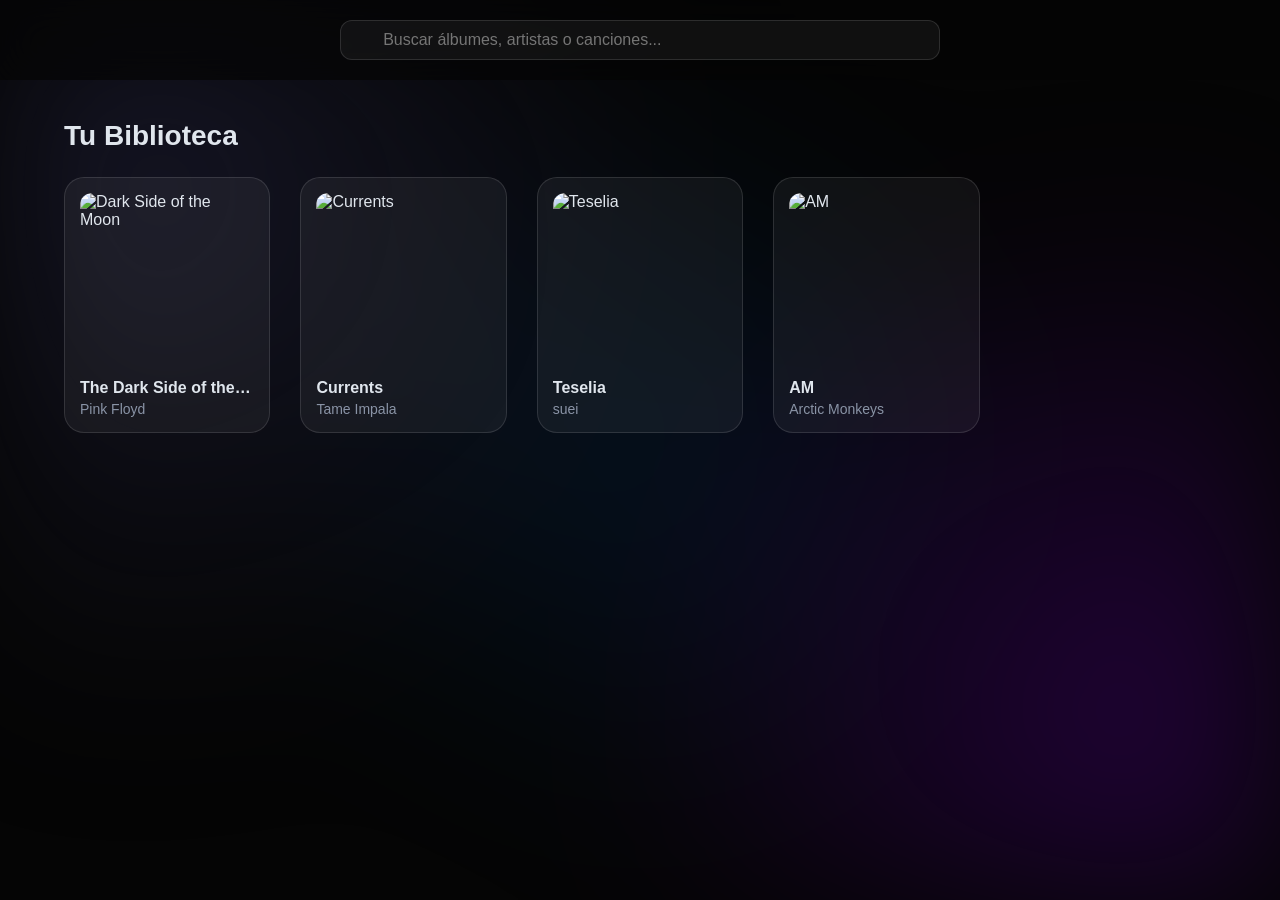
==== reproductor de musica/index.html @ b9630a44 "Add files via upload" ====
<!DOCTYPE html>
<html lang="es">
<head>
    <meta charset="UTF-8">
    <meta name="viewport" content="width=device-width, initial-scale=1.0">
    <title>Music Glass - Inmersive Player</title>
    <link rel="stylesheet" href="style.css">
    <script src="https://unpkg.com/lucide@latest"></script>
</head>
<body>

    <div class="mesh-background"></div>

    <header class="global-header" id="globalHeader">
        <div class="search-container">
            <i data-lucide="search" class="search-icon"></i>
            <input type="text" id="globalSearch" placeholder="Buscar álbumes, artistas o canciones..." autocomplete="off">
        </div>
    </header>

    <main class="content-wrapper" id="mainLibrary">
        <section class="section-container">
            <h2 class="section-title">Tu Biblioteca</h2>
            <div class="album-grid" id="albumGrid">
                
                <article class="album-card" onclick="openAlbumView(0)">
                    <div class="card-media">
                        <img src="https://upload.wikimedia.org/wikipedia/en/3/3b/Dark_Side_of_the_Moon.png" alt="Dark Side of the Moon">
                        <div class="play-hint"><i data-lucide="play"></i></div>
                    </div>
                    <div class="card-info">
                        <h3>The Dark Side of the Moon</h3>
                        <p>Pink Floyd</p>
                    </div>
                </article>

                <article class="album-card" onclick="openAlbumView(1)">
                    <div class="card-media">
                        <img src="https://upload.wikimedia.org/wikipedia/en/9/9b/Tame_Impala_-_Currents.png" alt="Currents">
                        <div class="play-hint"><i data-lucide="play"></i></div>
                    </div>
                    <div class="card-info">
                        <h3>Currents</h3>
                        <p>Tame Impala</p>
                    </div>
                </article>

                <article class="album-card" onclick="openAlbumView(2)">
                    <div class="card-media">
                        <img src="https://encrypted-tbn0.gstatic.com/images?q=tbn:ANd9GcSshQdcG--1OpDBbvgkGDbICgjP2pIeMGhQ7g&s" alt="Teselia">
                        <div class="play-hint"><i data-lucide="play"></i></div>
                    </div>
                    <div class="card-info">
                        <h3>Teselia</h3>
                        <p>suei</p>
                    </div>
                </article>

                <article class="album-card" onclick="openAlbumView(3)">
                    <div class="card-media">
                        <img src="https://upload.wikimedia.org/wikipedia/en/0/04/Arctic_Monkeys_-_AM.png" alt="AM">
                        <div class="play-hint"><i data-lucide="play"></i></div>
                    </div>
                    <div class="card-info">
                        <h3>AM</h3>
                        <p>Arctic Monkeys</p>
                    </div>
                </article>

            </div>
        </section>
    </main>

    <main class="content-wrapper hidden" id="albumDetailView">
        <button class="back-btn" onclick="closeAlbumView()">
            <i data-lucide="arrow-left"></i> Volver a Biblioteca
        </button>
        
        <section class="album-header-detail">
            <img id="detailAlbumCover" src="" alt="Album Cover">
            <div class="album-header-text">
                <h1 id="detailAlbumTitle">Título del Álbum</h1>
                <p id="detailAlbumArtist">Artista</p>
            </div>
        </section>

        <section class="tracklist-container">
            <div class="tracklist-header">
                <span>#</span>
                <span>Título</span>
                <span><i data-lucide="clock"></i></span>
            </div>
            <div id="tracksDynamicList"></div>
        </section>
    </main>

    <div id="miniPlayer" class="mini-player hidden" onclick="expandFullPlayer()">
        <div class="mini-player-content">
            <img id="miniCover" src="" alt="Cover Mini">
            <div class="mini-metadata">
                <h4 id="miniTitle">Canción</h4>
                <p id="miniArtist">Artista</p>
            </div>
            <div class="mini-controls" onclick="event.stopPropagation()">
                <button class="btn-mini-play"><i data-lucide="play"></i></button>
            </div>
        </div>
        <div class="mini-progress-bar">
            <div id="miniProgressFill" class="mini-progress-fill"></div>
        </div>
    </div>

    <section id="playerOverlay" class="player-overlay hidden">
        <button class="minimize-btn" onclick="minimizeFullPlayer()">
            <i data-lucide="chevron-down"></i>
        </button>

        <div class="player-layout split-layout">
            
            <div class="player-visual">
                <div class="main-cover-wrapper">
                    <img id="currentCover" src="" alt="Album Art">
                </div>
            </div>

            <div class="player-controls-container">
                <div class="track-metadata">
                    <h1 id="currentTitle">Título de la canción</h1>
                    <p id="currentArtist">Nombre del Artista</p>
                </div>

                <div class="scrubber-container">
                    <input type="range" id="timelineScrubber" class="timeline-scrubber" min="0" max="100" value="0">
                    <div class="wave-progress-bar" id="waveContainer"></div>
                </div>

                <div class="time-stamps">
                    <span id="timeCurrent">0:00</span>
                    <span id="timeTotal">0:00</span>
                </div>

                <div class="main-controls">
                    <button id="btnShuffle" class="btn-icon"><i data-lucide="shuffle"></i></button>
                    <button id="btnPrev" class="btn-icon"><i data-lucide="skip-back"></i></button>
                    <button id="btnMainPlay" class="btn-play-large"><i data-lucide="play"></i></button>
                    <button id="btnNext" class="btn-icon"><i data-lucide="skip-forward"></i></button>
                    <button id="btnRepeat" class="btn-icon"><i data-lucide="repeat"></i></button>
                </div>

                <div class="volume-group">
                    <i data-lucide="volume-2" class="vol-icon"></i>
                    <div class="vol-slider-wrapper">
                        <input type="range" class="vol-slider" min="0" max="100" value="80">
                    </div>
                </div>
            </div>

            <div class="queue-sidebar">
                <div class="queue-panel">
                    <h3>A continuación</h3>
                    <div id="queueDynamicList" class="queue-list">
                        </div>
                </div>
            </div>

        </div>
    </section>

    <script>
        lucide.createIcons();
    </script>
    <script type="module" src="js/app.js"></script>
</body>
</html>
---- reproductor de musica/style.css ----
/* --- VARIABLES Y RESET --- */
:root {
    --bg-dark: #050505;
    --indigo-deep: #1a1a2e;
    --purple-soft: #4b0082;
    --blue-accent: #007aff;
    --glass-bg: rgba(255, 255, 255, 0.05);
    --glass-border: rgba(255, 255, 255, 0.12);
    --text-primary: #e0e6ed;
    --text-secondary: #8a94a6;
    --transition-smooth: all 0.4s cubic-bezier(0.25, 0.8, 0.25, 1);
}

* {
    margin: 0;
    padding: 0;
    box-sizing: border-box;
}

body {
    background-color: var(--bg-dark);
    font-family: -apple-system, BlinkMacSystemFont, "Segoe UI", Roboto, Helvetica, Arial, sans-serif;
    color: var(--text-primary);
    overflow-x: hidden;
    min-height: 100vh;
}

/* Clases utilitarias globales */
.hidden {
    display: none !important;
}

/* --- FONDO ANIMADO (Mesh Gradient) --- */
.mesh-background {
    position: fixed;
    top: 0;
    left: 0;
    width: 100vw;
    height: 100vh;
    z-index: -1;
    background: 
        radial-gradient(circle at 10% 20%, rgba(26, 26, 46, 0.8) 0%, transparent 40%),
        radial-gradient(circle at 90% 80%, rgba(75, 0, 130, 0.4) 0%, transparent 40%),
        radial-gradient(circle at 50% 50%, rgba(0, 122, 255, 0.1) 0%, transparent 50%);
    filter: blur(80px);
    animation: backgroundPulse 15s ease-in-out infinite alternate;
}

@keyframes backgroundPulse {
    0% { transform: scale(1); }
    100% { transform: scale(1.1); }
}

/* --- CABECERA Y BUSCADOR --- */
.global-header {
    position: sticky;
    top: 0;
    padding: 20px 5%;
    background: rgba(5, 5, 5, 0.7);
    backdrop-filter: blur(20px);
    z-index: 10;
}

.search-container {
    background: var(--glass-bg);
    border: 1px solid var(--glass-border);
    border-radius: 12px;
    display: flex;
    align-items: center;
    padding: 10px 15px;
    max-width: 600px;
    margin: 0 auto;
    transition: var(--transition-smooth);
}

.search-container:focus-within {
    border-color: var(--blue-accent);
    background: rgba(255, 255, 255, 0.08);
}

.search-icon {
    color: var(--text-secondary);
    margin-right: 10px;
    width: 18px;
}

#globalSearch {
    background: none;
    border: none;
    color: white;
    font-size: 16px;
    width: 100%;
    outline: none;
}

/* --- GRID DE ÁLBUMES (PANTALLA 1) --- */
.content-wrapper {
    padding: 40px 5%;
    max-width: 1300px;
    margin: 0 auto;
}

.section-title {
    font-size: 28px;
    margin-bottom: 25px;
    font-weight: 700;
}

.album-grid {
    display: grid;
    grid-template-columns: repeat(auto-fill, minmax(200px, 1fr));
    gap: 30px;
}

.album-card {
    background: var(--glass-bg);
    border: 1px solid var(--glass-border);
    border-radius: 20px;
    padding: 15px;
    cursor: pointer;
    transition: var(--transition-smooth);
}

.album-card:hover {
    transform: translateY(-8px);
    background: rgba(255, 255, 255, 0.1);
    border-color: rgba(255, 255, 255, 0.3);
}

.card-media {
    position: relative;
    border-radius: 12px;
    overflow: hidden;
    aspect-ratio: 1;
}

.card-media img {
    width: 100%;
    height: 100%;
    object-fit: cover;
}

.play-hint {
    position: absolute;
    bottom: 10px;
    right: 10px;
    background: var(--blue-accent);
    width: 40px;
    height: 40px;
    border-radius: 50%;
    display: flex;
    align-items: center;
    justify-content: center;
    opacity: 0;
    transform: scale(0.8);
    transition: var(--transition-smooth);
}

.album-card:hover .play-hint {
    opacity: 1;
    transform: scale(1);
}

.card-info h3 {
    font-size: 16px;
    margin: 12px 0 4px;
    white-space: nowrap;
    overflow: hidden;
    text-overflow: ellipsis;
}

.card-info p {
    color: var(--text-secondary);
    font-size: 14px;
}

/* --- VISTA DETALLE DEL ÁLBUM (PANTALLA 2 - TRACKLIST) --- */
.back-btn {
    background: var(--glass-bg);
    border: 1px solid var(--glass-border);
    color: var(--text-primary);
    padding: 10px 20px;
    border-radius: 20px;
    cursor: pointer;
    display: flex;
    align-items: center;
    gap: 8px;
    font-size: 14px;
    margin-bottom: 30px;
    transition: var(--transition-smooth);
}

.back-btn:hover {
    background: rgba(255, 255, 255, 0.15);
    border-color: rgba(255, 255, 255, 0.3);
}

.album-header-detail {
    display: flex;
    align-items: flex-end;
    gap: 30px;
    margin-bottom: 40px;
}

.album-header-detail img {
    width: 180px;
    height: 180px;
    border-radius: 16px;
    box-shadow: 0 15px 30px rgba(0,0,0,0.4);
    object-fit: cover;
}

.album-header-text h1 {
    font-size: 36px;
    font-weight: 800;
    margin-bottom: 6px;
}

.album-header-text p {
    font-size: 18px;
    color: var(--blue-accent);
}

/* Estructura de Filas de Canciones */
.tracklist-container {
    background: rgba(255, 255, 255, 0.02);
    border-radius: 16px;
    border: 1px solid var(--glass-border);
    padding: 10px;
}

.tracklist-header, .track-row {
    display: grid;
    grid-template-columns: 50px 1fr 80px;
    align-items: center;
    padding: 12px 20px;
    border-radius: 10px;
}

.tracklist-header {
    color: var(--text-secondary);
    font-size: 13px;
    font-weight: 600;
    text-transform: uppercase;
    border-bottom: 1px solid var(--glass-border);
    margin-bottom: 5px;
}

.track-row {
    cursor: pointer;
    transition: var(--transition-smooth);
}

.track-row:hover {
    background: rgba(255, 255, 255, 0.08);
}

.track-row.active-track {
    background: rgba(0, 122, 255, 0.15);
    color: var(--blue-accent);
}

.track-number {
    font-weight: 500;
    color: var(--text-secondary);
}

.track-row.active-track .track-number {
    color: var(--blue-accent);
}

.track-title {
    font-size: 16px;
    font-weight: 500;
}

.track-duration {
    color: var(--text-secondary);
    font-size: 14px;
    text-align: right;
}

/* --- COMPONENTE 3: MINI REPRODUCTOR FLOTANTE INFERIOR --- */
.mini-player {
    position: fixed;
    bottom: 25px;
    left: 50%;
    transform: translateX(-50%);
    width: 90%;
    max-width: 700px;
    background: rgba(20, 20, 25, 0.75);
    backdrop-filter: blur(30px);
    border: 1px solid var(--glass-border);
    border-radius: 16px;
    box-shadow: 0 10px 40px rgba(0,0,0,0.6);
    cursor: pointer;
    z-index: 90;
    overflow: hidden;
    transition: var(--transition-smooth);
}

.mini-player:hover {
    background: rgba(30, 30, 35, 0.85);
    border-color: rgba(255,255,255,0.25);
    bottom: 28px;
}

.mini-player-content {
    display: flex;
    align-items: center;
    padding: 12px 20px;
    gap: 15px;
}

#miniCover {
    width: 45px;
    height: 45px;
    border-radius: 8px;
    object-fit: cover;
}

.mini-metadata {
    flex: 1;
    overflow: hidden;
}

#miniTitle {
    font-size: 15px;
    font-weight: 600;
    white-space: nowrap;
    overflow: hidden;
    text-overflow: ellipsis;
}

#miniArtist {
    font-size: 13px;
    color: var(--text-secondary);
    white-space: nowrap;
    overflow: hidden;
    text-overflow: ellipsis;
}

.mini-controls button {
    background: white;
    color: black;
    border: none;
    width: 36px;
    height: 36px;
    border-radius: 50%;
    display: flex;
    align-items: center;
    justify-content: center;
    cursor: pointer;
    transition: transform 0.2s ease;
}

.mini-controls button:hover {
    transform: scale(1.08);
}

/* Micro barra inferior del Mini Player */
.mini-progress-bar {
    width: 100%;
    height: 3px;
    background: rgba(255, 255, 255, 0.1);
}

.mini-progress-fill {
    height: 100%;
    width: 0%;
    background: var(--blue-accent);
    transition: width 0.1s linear;
}

/* --- COMPONENTE 4: REPRODUCTOR INMERSIVO (OVERLAY) --- */
.player-overlay {
    position: fixed;
    top: 0;
    left: 0;
    width: 100%;
    height: 100%;
    background: rgba(0, 0, 0, 0.6);
    backdrop-filter: blur(45px);
    z-index: 100;
    display: flex;
    flex-direction: column;
    align-items: center;
    justify-content: center;
    transition: transform 0.6s cubic-bezier(0.16, 1, 0.3, 1);
}

.player-overlay.hidden {
    transform: translateY(100%);
}

.minimize-btn {
    position: absolute;
    top: 30px;
    background: var(--glass-bg);
    border: none;
    color: white;
    padding: 10px;
    border-radius: 50%;
    cursor: pointer;
    transition: var(--transition-smooth);
}

.minimize-btn:hover {
    background: rgba(255, 255, 255, 0.15);
}

.player-layout {
    display: flex;
    align-items: center;
    gap: 60px;
    max-width: 1000px;
    width: 90%;
}

.main-cover-wrapper {
    width: 400px;
    height: 400px;
    border-radius: 25px;
    overflow: hidden;
    box-shadow: 0 25px 50px rgba(0,0,0,0.5);
}

.main-cover-wrapper img {
    width: 100%;
    height: 100%;
    object-fit: cover;
}

.player-controls-container {
    flex: 1;
}

/* --- CONTROL DE PROGRESO CON SCRUBBING E INTERACTIVIDAD --- */
.scrubber-container {
    position: relative;
    width: 100%;
    height: 60px;
    margin: 25px 0 10px;
    display: flex;
    align-items: center;
}

/* Contenedor de ondas de fondo */
.wave-progress-bar {
    position: absolute;
    width: 100%;
    height: 100%;
    display: flex;
    align-items: center;
    justify-content: center;
    background: rgba(255, 255, 255, 0.03);
    border-radius: 12px;
    padding: 0 15px;
    z-index: 1;
    pointer-events: none; /* No interrumpe los clics en el range input */
}

/* Las barras inyectadas por JS */
.wave-bar {
    transition: background-color 0.2s ease;
}

/* Slider transparente superpuesto para capturar el arrastre nativo */
.timeline-scrubber {
    position: absolute;
    width: 100%;
    height: 100%;
    -webkit-appearance: none;
    appearance: none;
    background: transparent;
    cursor: pointer;
    z-index: 2;
    margin: 0;
}

/* Ajustes premium de la barra deslizable */
.timeline-scrubber::-webkit-slider-runnable-track {
    width: 100%;
    height: 100%;
    background: transparent;
}

.timeline-scrubber::-webkit-slider-thumb {
    -webkit-appearance: none;
    appearance: none;
    height: 100%;
    width: 4px;
    background: var(--blue-accent);
    border-radius: 2px;
    box-shadow: 0 0 10px var(--blue-accent);
    transition: transform 0.2s;
}

.timeline-scrubber:active::-webkit-slider-thumb {
    transform: scaleX(2.5); /* Se vuelve más visible al arrastrar */
}

.time-stamps {
    display: flex;
    justify-content: space-between;
    color: var(--text-secondary);
    font-size: 13px;
    font-weight: 500;
}

/* --- CONTROLES DE REPRODUCCIÓN --- */
.track-metadata h1 {
    font-size: 32px;
    margin-bottom: 8px;
    font-weight: 700;
}

.track-metadata p {
    font-size: 20px;
    color: var(--blue-accent);
    margin-bottom: 20px;
    font-weight: 500;
}

.main-controls {
    display: flex;
    align-items: center;
    justify-content: space-between;
    max-width: 350px;
    margin-top: 30px;
}

.btn-icon.active-control {
    color: var(--blue-accent) !important;
    filter: drop-shadow(0 0 8px var(--blue-accent));
}

.btn-play-large {
    background: white;
    color: black;
    border: none;
    width: 65px;
    height: 65px;
    border-radius: 50%;
    display: flex;
    align-items: center;
    justify-content: center;
    cursor: pointer;
    transition: var(--transition-smooth);
}

.btn-play-large:hover {
    transform: scale(1.1);
}

/* --- CONTROL DE VOLUMEN HOVER --- */
.volume-group {
    margin-top: 40px;
    display: flex;
    align-items: center;
    gap: 15px;
    width: fit-content;
}

.vol-slider-wrapper {
    width: 0;
    overflow: hidden;
    transition: var(--transition-smooth);
    opacity: 0;
}

.volume-group:hover .vol-slider-wrapper {
    width: 120px;
    opacity: 1;
}

.vol-slider {
    accent-color: var(--blue-accent);
    width: 100%;
    cursor: pointer;
}

/* --- RESPONSIVIDAD BÁSICA PREMIUM --- */
@media (max-width: 850px) {
    .player-layout {
        flex-direction: column;
        gap: 30px;
        text-align: center;
    }
    .main-cover-wrapper {
        width: 280px;
        height: 280px;
    }
    .main-controls {
        margin: 30px auto 0;
    }
    .volume-group {
        margin: 30px auto 0;
    }
    .album-header-detail {
        flex-direction: column;
        align-items: center;
        text-align: center;
    }
}
/* Botón Agregar a la Cola en el Tracklist */
.track-row {
    grid-template-columns: 40px 1fr 50px 40px !important; /* Ajustamos columnas para el nuevo botón */
}

.btn-add-queue {
    background: none;
    border: none;
    color: var(--text-secondary);
    cursor: pointer;
    display: flex;
    align-items: center;
    justify-content: center;
    transition: var(--transition-smooth);
}

.btn-add-queue:hover {
    color: var(--blue-accent);
    transform: scale(1.2);
}

/* Panel de Cola de Reproducción en el Player Grande */
/* --- NUEVA BARRA LATERAL DERECHA (SIDEBAR DE COLA) --- */
.queue-sidebar {
    height: 450px; /* Se adapta a la altura de la carátula */
    display: flex;
    flex-direction: column;
}

.queue-panel {
    background: rgba(255, 255, 255, 0.03);
    border: 1px solid var(--glass-border);
    border-radius: 16px;
    padding: 20px;
    height: 100%; /* Ocupa todo el alto disponible del sidebar */
    display: flex;
    flex-direction: column;
    gap: 15px;
}

.queue-panel h3 {
    font-size: 13px;
    text-transform: uppercase;
    color: var(--text-secondary);
    letter-spacing: 1.5px;
    border-bottom: 1px solid var(--glass-border);
    padding-bottom: 10px;
}

.queue-list {
    overflow-y: auto;
    display: flex;
    flex-direction: column;
    gap: 10px;
    flex: 1; /* Esto obliga a la lista a estirarse y activar el scroll cuando se llene */
    padding-right: 5px;
}

/* Scrollbar premium ultra fino estilo Apple */
.queue-list::-webkit-scrollbar {
    width: 4px;
}
.queue-list::-webkit-scrollbar-thumb {
    background: var(--glass-border);
    border-radius: 4px;
}

/* Tarjetas individuales dentro de la cola lateral */
.queue-item {
    display: flex;
    flex-direction: column; /* Apila el título arriba y el artista abajo */
    align-items: flex-start; /* Alinea los textos a la izquierda */
    gap: 4px;
    padding: 12px 14px;
    background: rgba(255, 255, 255, 0.02);
    border: 1px solid transparent;
    border-radius: 10px;
    font-size: 14px;
    cursor: pointer;
    transition: var(--transition-smooth);
}

.queue-item:hover {
    background: rgba(255, 255, 255, 0.08);
    border-color: rgba(255, 255, 255, 0.1);
}

/* Estado activo cuando la canción de la cola está sonando */
.queue-item.queue-active {
    background: rgba(0, 122, 255, 0.12);
    border-color: var(--blue-accent);
}

.queue-item .queue-title {
    font-weight: 600;
    color: white;
    white-space: nowrap;
    overflow: hidden;
    text-overflow: ellipsis;
    width: 100%;
}

.queue-item .queue-artist {
    font-size: 12px;
    color: var(--text-secondary);
    white-space: nowrap;
    overflow: hidden;
    text-overflow: ellipsis;
    width: 100%;
}
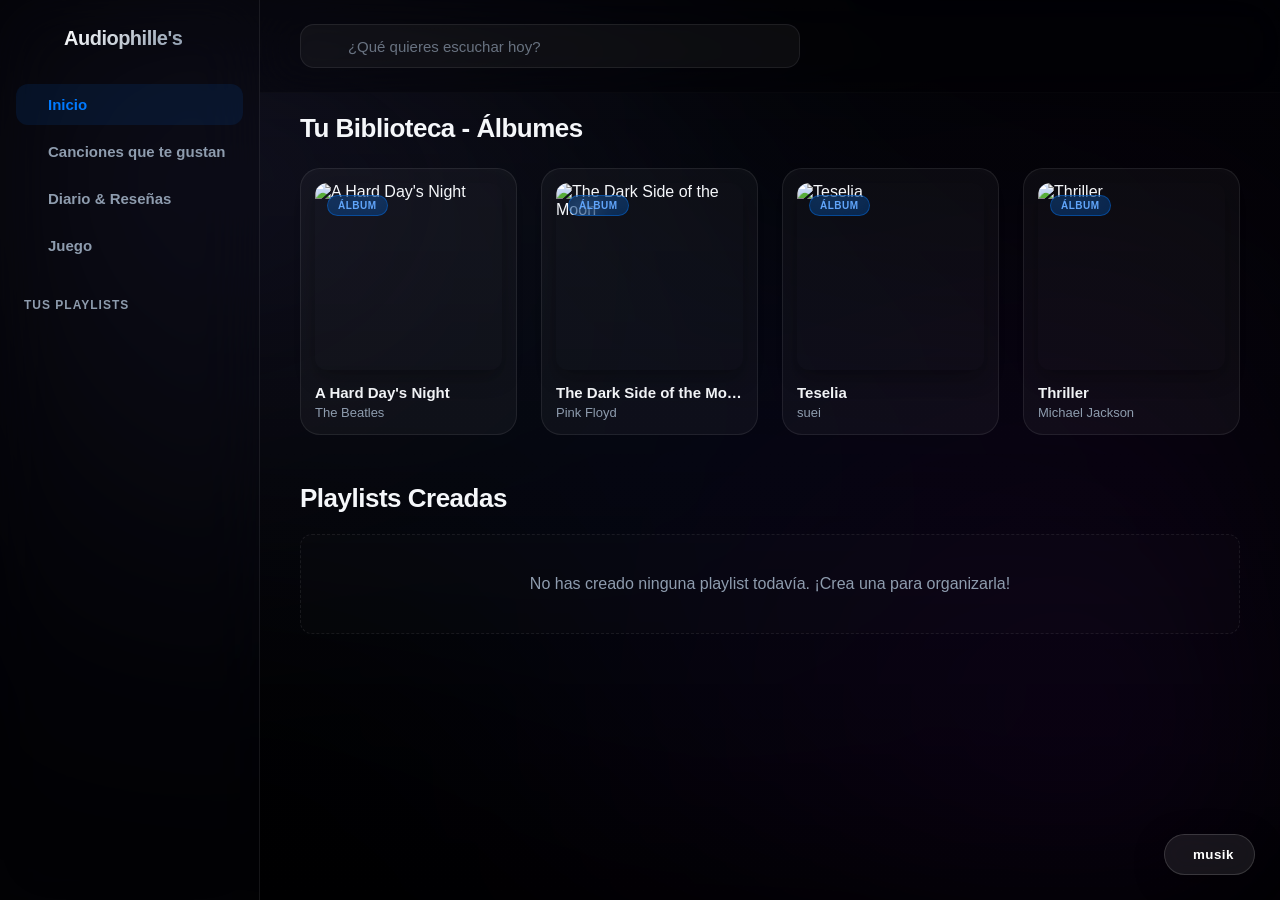
==== commit 7b20a23d: "Add files via upload" ====
--- a/reproductor de musica/index.html
+++ b/reproductor de musica/index.html
@@ -2,8 +2,16 @@
 <html lang="es">
 <head>
     <meta charset="UTF-8">
-    <meta name="viewport" content="width=device-width, initial-scale=1.0">
-    <title>Music Glass - Inmersive Player</title>
+    <meta name="viewport" content="width=device-width, initial-scale=1.0, user-scalable=yes">
+    <title>Audiophille's Player</title>
+    
+    <!-- Favicon principal y compatibilidad multi-formato -->
+    <link rel="icon" href="img/icon.jpeg" type="image/jpeg">
+    <link rel="icon" type="image/png" sizes="32x32" href="img/icon.jpeg">
+    <link rel="icon" type="image/png" sizes="16x16" href="img/icon.jpeg">
+    <link rel="apple-touch-icon" href="img/icon.jpeg">
+    
+    <!-- Estilos y librería de iconos -->
     <link rel="stylesheet" href="style.css">
     <script src="https://unpkg.com/lucide@latest"></script>
 </head>
@@ -11,89 +19,240 @@
 
     <div class="mesh-background"></div>
 
-    <header class="global-header" id="globalHeader">
-        <div class="search-container">
-            <i data-lucide="search" class="search-icon"></i>
-            <input type="text" id="globalSearch" placeholder="Buscar álbumes, artistas o canciones..." autocomplete="off">
-        </div>
-    </header>
-
-    <main class="content-wrapper" id="mainLibrary">
-        <section class="section-container">
-            <h2 class="section-title">Tu Biblioteca</h2>
-            <div class="album-grid" id="albumGrid">
+    <div class="app-container">
+        
+        <!-- SIDEBAR IZQUIERDA (Navegación y playlists) -->
+        <aside class="sidebar-left" id="sidebarLeft">
+            <div class="sidebar-brand">
+                <i data-lucide="disc" class="brand-logo"></i>
+                <span class="brand-name">Audiophille's</span>
+            </div>
+
+            <nav class="sidebar-menu">
+                <button class="menu-item active" id="navHome">
+                    <i data-lucide="home"></i> <span>Inicio</span>
+                </button>
+                <button class="menu-item" id="navFavorites">
+                    <i data-lucide="heart" class="heart-icon-fixed"></i> <span>Canciones que te gustan</span>
+                </button>
+                <button class="menu-item" id="navDiary">
+                    <i data-lucide="book-open" class="diary-icon-fixed"></i> <span>Diario & Reseñas</span>
+                </button>
+                <button class="menu-item" id="navGame">
+                    <i data-lucide="gamepad-2"></i> <span>Juego</span>
+                </button>
+            </nav>
+
+            <div class="sidebar-playlists">
+                <div class="playlists-header">
+                    <span>Tus Playlists</span>
+                    <button id="btnCreatePlaylist" title="Crear nueva playlist">
+                        <i data-lucide="plus"></i>
+                    </button>
+                </div>
+                <div class="playlists-scroll" id="playlistsDynamicContainer"></div>
+            </div>
+        </aside>
+
+        <!-- CONTENIDO PRINCIPAL (Vistas dinámicas) -->
+        <div class="main-content">
+            
+            <header class="global-header" id="globalHeader">
+                <div class="search-container">
+                    <i data-lucide="search" class="search-icon"></i>
+                    <input type="text" id="globalSearch" placeholder="¿Qué quieres escuchar hoy?" autocomplete="off">
+                </div>
+            </header>
+
+            <!-- Biblioteca (Inicio) -->
+            <main class="content-wrapper" id="mainLibrary">
+                <section class="section-container">
+                    <h2 class="section-title">Tu Biblioteca - Álbumes</h2>
+                    <div class="album-grid" id="albumGrid"></div>
+                </section>
+
+                <section class="section-container mt-48" id="playlistHomeSection">
+                    <div class="playlist-header-row">
+                        <h2 class="section-title no-margin">Playlists Creadas</h2>
+                    </div>
+                    <div class="album-grid" id="playlistsGrid"></div>
+                </section>
+            </main>
+
+            <!-- Vista detalle de álbum / playlist -->
+            <main class="content-wrapper hidden" id="albumDetailView">
+                <button class="back-btn" onclick="closeAlbumView()">
+                    <i data-lucide="arrow-left"></i> Volver
+                </button>
                 
-                <article class="album-card" onclick="openAlbumView(0)">
-                    <div class="card-media">
-                        <img src="https://upload.wikimedia.org/wikipedia/en/3/3b/Dark_Side_of_the_Moon.png" alt="Dark Side of the Moon">
-                        <div class="play-hint"><i data-lucide="play"></i></div>
-                    </div>
-                    <div class="card-info">
-                        <h3>The Dark Side of the Moon</h3>
-                        <p>Pink Floyd</p>
-                    </div>
-                </article>
-
-                <article class="album-card" onclick="openAlbumView(1)">
-                    <div class="card-media">
-                        <img src="https://upload.wikimedia.org/wikipedia/en/9/9b/Tame_Impala_-_Currents.png" alt="Currents">
-                        <div class="play-hint"><i data-lucide="play"></i></div>
-                    </div>
-                    <div class="card-info">
-                        <h3>Currents</h3>
-                        <p>Tame Impala</p>
-                    </div>
-                </article>
-
-                <article class="album-card" onclick="openAlbumView(2)">
-                    <div class="card-media">
-                        <img src="https://encrypted-tbn0.gstatic.com/images?q=tbn:ANd9GcSshQdcG--1OpDBbvgkGDbICgjP2pIeMGhQ7g&s" alt="Teselia">
-                        <div class="play-hint"><i data-lucide="play"></i></div>
-                    </div>
-                    <div class="card-info">
-                        <h3>Teselia</h3>
-                        <p>suei</p>
-                    </div>
-                </article>
-
-                <article class="album-card" onclick="openAlbumView(3)">
-                    <div class="card-media">
-                        <img src="https://upload.wikimedia.org/wikipedia/en/0/04/Arctic_Monkeys_-_AM.png" alt="AM">
-                        <div class="play-hint"><i data-lucide="play"></i></div>
-                    </div>
-                    <div class="card-info">
-                        <h3>AM</h3>
-                        <p>Arctic Monkeys</p>
-                    </div>
-                </article>
-
-            </div>
-        </section>
-    </main>
-
-    <main class="content-wrapper hidden" id="albumDetailView">
-        <button class="back-btn" onclick="closeAlbumView()">
-            <i data-lucide="arrow-left"></i> Volver a Biblioteca
+                <section class="album-header-detail">
+                    <div class="detail-cover-wrapper">
+                        <img id="detailAlbumCover" src="" alt="Album Cover">
+                    </div>
+                    <div class="album-header-text">
+                        <h1 id="detailAlbumTitle">Título del Contenedor</h1>
+                        <p id="detailAlbumArtist">Artista o Creador</p>
+                        <div class="album-actions-row" id="albumActionsDetailRow">
+                            <button id="btnEditAlbum" class="btn-action-edit">
+                                <i data-lucide="pencil"></i> Editar Álbum
+                            </button>
+                            <button id="btnDeleteAlbum" class="btn-action-delete">
+                                <i data-lucide="trash-2"></i> Eliminar Álbum
+                            </button>
+                        </div>
+                    </div>
+                </section>
+
+                <section class="tracklist-container">
+                    <div class="tracklist-header">
+                        <span>#</span>
+                        <span>Título</span>
+                        <span class="header-album-column">Álbum</span>
+                        <span><i data-lucide="clock"></i></span>
+                        <span></span>
+                    </div>
+                    <div id="tracksDynamicList"></div>
+                    <div id="playlistAddSongInlineContainer" class="hidden"></div>
+                </section>
+            </main>
+
+            <!-- Diario y reseñas -->
+            <main class="content-wrapper hidden" id="diaryView">
+                <section class="section-container">
+                    <div class="diary-header">
+                        <h2 class="section-title diary-no-margin">SongBox. Califica tus canciones</h2>
+                        <span class="diary-badge">
+                            <i data-lucide="star" class="diary-badge-star"></i> Reseñas & Diario Integrado
+                        </span>
+                    </div>
+                    
+                    <div class="diary-layout">
+                        <div class="diary-feed-section">
+                            <div class="diary-stats-card">
+                                <div class="diary-stat-item">
+                                    <div class="diary-stat-number blue-accent" id="statTotalReviews">0</div>
+                                    <div class="diary-stat-label">Reseñas totales</div>
+                                </div>
+                                <div class="diary-stat-divider"></div>
+                                <div class="diary-stat-item">
+                                    <div class="diary-stat-number gold-accent" id="statAvgRating">0.0 ★</div>
+                                    <div class="diary-stat-label">Calificación media</div>
+                                </div>
+                                <div class="diary-stat-divider"></div>
+                                <div class="diary-stat-item diary-stat-max-width">
+                                    <div class="diary-stat-number pink-accent" id="statFavArtist">-</div>
+                                    <div class="diary-stat-label">Artista Preferido</div>
+                                </div>
+                            </div>
+
+                            <div class="diary-list-header">
+                                <div class="diary-list-header-row">
+                                    <h3 class="diary-list-title">Tus Críticas & Historial</h3>
+                                    <div class="diary-sort-group">
+                                        <button id="btnDiarySortRecent" class="diary-sort-btn active">Recientes</button>
+                                        <button id="btnDiarySortRating" class="diary-sort-btn">Súper Valorados</button>
+                                    </div>
+                                </div>
+                                <div class="diary-filter-search-row">
+                                    <div class="diary-search-wrapper">
+                                        <i data-lucide="search" class="diary-search-icon"></i>
+                                        <input type="text" id="diarySearchFilter" placeholder="Buscar por canción o artista..." class="diary-search-input">
+                                    </div>
+                                    <button id="btnDiaryFilterRewatched" class="diary-filter-rewatched-btn">
+                                        <i data-lucide="repeat"></i> Solo Re-escuchadas
+                                    </button>
+                                </div>
+                            </div>
+
+                            <div id="integratedDiaryList" class="diary-items-container"></div>
+                        </div>
+
+                        <div class="diary-composer-section">
+                            <div class="diary-composer-box">
+                                <h3 class="diary-composer-title">
+                                    <i data-lucide="pencil"></i> Añadir al Diario
+                                </h3>
+                                
+                                <div class="diary-field-group">
+                                    <label class="diary-field-label">1. Selecciona una Canción</label>
+                                    <select id="diarySongSelector" class="diary-select-input"></select>
+                                    <button id="btnSetCurrentPlayingToComposer" class="diary-current-playing-btn">
+                                        <i data-lucide="play"></i> Pone la que está sonando ahora
+                                    </button>
+                                </div>
+
+                                <div class="diary-field-group">
+                                    <label class="diary-field-label">2. Calificación (Stars)</label>
+                                    <div class="diary-rating-box">
+                                        <div id="integratedRatingStars" class="diary-stars-input">
+                                            <i data-lucide="star" class="star-i" data-value="1"></i>
+                                            <i data-lucide="star" class="star-i" data-value="2"></i>
+                                            <i data-lucide="star" class="star-i" data-value="3"></i>
+                                            <i data-lucide="star" class="star-i" data-value="4"></i>
+                                            <i data-lucide="star" class="star-i" data-value="5"></i>
+                                        </div>
+                                        <button id="btnDiaryRewatchToggle" class="diary-rewatch-toggle-btn">
+                                            <i data-lucide="repeat-2"></i> Re-escuchada
+                                        </button>
+                                    </div>
+                                </div>
+
+                                <div class="diary-field-group">
+                                    <label class="diary-field-label">3. Tu Reseña / Comentario</label>
+                                    <textarea id="integratedReviewText" placeholder="Cuéntale al mundo por qué esta pieza musical es una obra de arte, o habla sobre su vibra..." class="diary-textarea-input"></textarea>
+                                </div>
+
+                                <button id="btnSaveIntegratedReview" class="btn-modal-primary diary-save-btn">
+                                    <i data-lucide="check"></i> Guardar Entrada de Diario
+                                </button>
+                            </div>
+                        </div>
+                    </div>
+                </section>
+            </main>
+
+            <!-- Juego "Adivina la Canción" (integrado) -->
+            <main class="content-wrapper hidden" id="gameView">
+                <div class="game-container">
+                    <div class="game-header">
+                        <h2>🎮 Adivina la Canción</h2>
+                        <div id="gameScore" class="game-score">Puntuación: 0</div>
+                    </div>
+                    <div class="game-content">
+                        <div class="game-cover-area">
+                            <img id="gameCover" class="game-cover-blur" src="" alt="Portada borrosa">
+                            <div id="gamePlayingIndicator" class="game-playing-indicator" style="display: none;">
+                                <i data-lucide="volume-2"></i>
+                                <span>Sonando...</span>
+                                <div class="wave-bar">
+                                    <div class="wave"></div><div class="wave"></div><div class="wave"></div><div class="wave"></div><div class="wave"></div>
+                                </div>
+                            </div>
+                        </div>
+                        <div class="game-options" id="gameOptions"></div>
+                        <div class="game-controls">
+                            <button id="gameNextBtn" class="game-next-btn">
+                                <i data-lucide="skip-forward"></i> Siguiente
+                            </button>
+                        </div>
+                        <div id="gameMessage" class="game-message"></div>
+                    </div>
+                </div>
+            </main>
+        </div>
+    </div>
+
+    <!-- Menú contextual (popup) -->
+    <div id="contextMenuContainer" class="context-menu hidden">
+        <button class="context-option" id="ctxAddToQueue">
+            <i data-lucide="list-music"></i> Agregar a la Cola
         </button>
-        
-        <section class="album-header-detail">
-            <img id="detailAlbumCover" src="" alt="Album Cover">
-            <div class="album-header-text">
-                <h1 id="detailAlbumTitle">Título del Álbum</h1>
-                <p id="detailAlbumArtist">Artista</p>
-            </div>
-        </section>
-
-        <section class="tracklist-container">
-            <div class="tracklist-header">
-                <span>#</span>
-                <span>Título</span>
-                <span><i data-lucide="clock"></i></span>
-            </div>
-            <div id="tracksDynamicList"></div>
-        </section>
-    </main>
-
+        <div class="context-divider"></div>
+        <div class="context-submenu-title">Añadir a Playlist:</div>
+        <div id="ctxPlaylistsList" class="context-playlists-list"></div>
+    </div>
+
+    <!-- Mini reproductor flotante -->
     <div id="miniPlayer" class="mini-player hidden" onclick="expandFullPlayer()">
         <div class="mini-player-content">
             <img id="miniCover" src="" alt="Cover Mini">
@@ -102,7 +261,7 @@
                 <p id="miniArtist">Artista</p>
             </div>
             <div class="mini-controls" onclick="event.stopPropagation()">
-                <button class="btn-mini-play"><i data-lucide="play"></i></button>
+                <button class="btn-mini-play" id="btnMiniPlay"><i data-lucide="play"></i></button>
             </div>
         </div>
         <div class="mini-progress-bar">
@@ -110,65 +269,245 @@
         </div>
     </div>
 
+    <!-- Reproductor a pantalla completa (overlay) -->
     <section id="playerOverlay" class="player-overlay hidden">
-        <button class="minimize-btn" onclick="minimizeFullPlayer()">
-            <i data-lucide="chevron-down"></i>
-        </button>
-
-        <div class="player-layout split-layout">
-            
+        <div class="player-top-bar">
+            <button class="minimize-btn" onclick="minimizeFullPlayer()" title="Minimizar">
+                <i data-lucide="chevron-down"></i>
+            </button>
+            <span class="player-view-indicator">Reproduciendo ahora</span>
+            <div class="player-top-tools">
+                <button class="toggle-queue-btn equalizer-btn" id="btnToggleEqualizer" title="Ecualizador">
+                    <i data-lucide="sliders"></i>
+                </button>
+                <button class="toggle-queue-btn" id="btnToggleQueueSidebar" title="Ver / Ocultar Cola">
+                    <i data-lucide="list-video"></i>
+                </button>
+            </div>
+        </div>
+
+        <div class="player-layout">
             <div class="player-visual">
                 <div class="main-cover-wrapper">
                     <img id="currentCover" src="" alt="Album Art">
                 </div>
             </div>
-
             <div class="player-controls-container">
                 <div class="track-metadata">
-                    <h1 id="currentTitle">Título de la canción</h1>
-                    <p id="currentArtist">Nombre del Artista</p>
-                </div>
-
-                <div class="scrubber-container">
-                    <input type="range" id="timelineScrubber" class="timeline-scrubber" min="0" max="100" value="0">
-                    <div class="wave-progress-bar" id="waveContainer"></div>
-                </div>
-
+                    <div class="metadata-text">
+                        <h1 id="currentTitle">Título de la canción</h1>
+                        <p id="currentArtist">Nombre del Artista</p>
+                    </div>
+                    <button class="btn-heart-favorite" id="btnMainFavorite" title="Me gusta">
+                        <i data-lucide="heart"></i>
+                    </button>
+                </div>
+                <div class="timeline-container-premium">
+                    <input type="range" id="timelineScrubber" class="timeline-scrubber-premium" min="0" max="100" value="0">
+                    <div class="progress-bar-rail">
+                        <div class="progress-bar-fill" id="premiumProgressFill"></div>
+                    </div>
+                </div>
                 <div class="time-stamps">
                     <span id="timeCurrent">0:00</span>
                     <span id="timeTotal">0:00</span>
                 </div>
-
                 <div class="main-controls">
-                    <button id="btnShuffle" class="btn-icon"><i data-lucide="shuffle"></i></button>
-                    <button id="btnPrev" class="btn-icon"><i data-lucide="skip-back"></i></button>
-                    <button id="btnMainPlay" class="btn-play-large"><i data-lucide="play"></i></button>
-                    <button id="btnNext" class="btn-icon"><i data-lucide="skip-forward"></i></button>
-                    <button id="btnRepeat" class="btn-icon"><i data-lucide="repeat"></i></button>
-                </div>
-
+                    <button id="btnShuffle" class="btn-icon" title="Aleatorio"><i data-lucide="shuffle"></i></button>
+                    <button id="btnPrev" class="btn-icon" title="Anterior"><i data-lucide="skip-back"></i></button>
+                    <button id="btnMainPlay" class="btn-play-large" title="Reproducir / Pausar"><i data-lucide="play"></i></button>
+                    <button id="btnNext" class="btn-icon" title="Siguiente"><i data-lucide="skip-forward"></i></button>
+                    <button id="btnRepeat" class="btn-icon" title="Repetir"><i data-lucide="repeat"></i></button>
+                </div>
                 <div class="volume-group">
                     <i data-lucide="volume-2" class="vol-icon"></i>
                     <div class="vol-slider-wrapper">
-                        <input type="range" class="vol-slider" min="0" max="100" value="80">
-                    </div>
-                </div>
-            </div>
-
-            <div class="queue-sidebar">
+                        <input type="range" id="volSlider" class="vol-slider" min="0" max="100" value="80">
+                    </div>
+                </div>
+            </div>
+
+            <aside class="queue-sidebar" id="queueSidebar">
                 <div class="queue-panel">
                     <h3>A continuación</h3>
-                    <div id="queueDynamicList" class="queue-list">
-                        </div>
-                </div>
-            </div>
-
+                    <div id="queueDynamicList" class="queue-list"></div>
+                </div>
+            </aside>
+
+            <aside class="queue-sidebar collapsed" id="equalizerSidebar">
+                <div class="queue-panel">
+                    <div class="eq-panel-meta">
+                        <h3 class="eq-title">Ecualizador Pro</h3>
+                        <button id="btnResetEqualizer" class="btn-eq-reset">Reset</button>
+                    </div>
+                    <div class="eq-sliders-container">
+                        <div class="eq-panel-row">
+                            <div class="eq-panel-label-group">
+                                <span class="eq-label-text"><i data-lucide="music"></i> Bajos</span>
+                                <span id="lblEqBass" class="eq-value-text">0 dB</span>
+                            </div>
+                            <input type="range" id="eqBass" class="eq-slider-input" min="-12" max="12" value="0" step="1">
+                        </div>
+                        <div class="eq-panel-row">
+                            <div class="eq-panel-label-group">
+                                <span class="eq-label-text"><i data-lucide="mic"></i> Voz / Cantante</span>
+                                <span id="lblEqVocals" class="eq-value-text">0 dB</span>
+                            </div>
+                            <input type="range" id="eqVocals" class="eq-slider-input" min="-12" max="12" value="0" step="1">
+                        </div>
+                        <div class="eq-panel-row">
+                            <div class="eq-panel-label-group">
+                                <span class="eq-label-text"><i data-lucide="guitar"></i> Instrumental</span>
+                                <span id="lblEqTreble" class="eq-value-text">0 dB</span>
+                            </div>
+                            <input type="range" id="eqTreble" class="eq-slider-input" min="-12" max="12" value="0" step="1">
+                        </div>
+                    </div>
+                </div>
+            </aside>
         </div>
     </section>
 
+    <!-- Modales de edición y creación -->
+    <div id="editAlbumModal" class="modal-overlay hidden">
+        <div class="modal-content modal-content-medium">
+            <div class="modal-header">
+                <h3 id="editModalHeaderTitle">Editar Álbum</h3>
+                <button id="btnEditAlbumClose" class="btn-close-modal"><i data-lucide="x"></i></button>
+            </div>
+            <div class="modal-body modal-body-scrollable">
+                <label for="editAlbumTitleInput" id="lblEditAlbumTitle">Título del Álbum</label>
+                <input type="text" id="editAlbumTitleInput" placeholder="Ej. Discovery..." class="modal-input modal-input-compact" maxlength="64" autocomplete="off">
+                <div id="editAlbumArtistGroup">
+                    <label for="editAlbumArtistInput">Artista</label>
+                    <input type="text" id="editAlbumArtistInput" placeholder="Ej. Daft Punk..." class="modal-input modal-input-compact" maxlength="64" autocomplete="off">
+                </div>
+                <label for="editAlbumCoverInput">URL de Portada / Imagen</label>
+                <div class="modal-input-row">
+                    <input type="text" id="editAlbumCoverInput" placeholder="https://images.unsplash.com/..." class="modal-input modal-input-row-flex" autocomplete="off">
+                    <input type="file" id="editAlbumCoverFileInput" accept="image/*" style="display: none;">
+                    <button id="btnEditUploadCover" class="btn-modal-secondary btn-modal-upload-cover">Subir Imagen</button>
+                </div>
+                <label class="modal-label-block">Canciones del Álbum</label>
+                <div id="editAlbumSongsContainer" class="songs-container-box"></div>
+                <div class="add-song-btn-container">
+                    <button id="btnEditAlbumAddSong" class="btn-modal-secondary btn-add-song-dashed">
+                        <i data-lucide="plus"></i> Añadir Pista (.mp3, .wav)
+                    </button>
+                    <input type="file" id="editAlbumAddSongFileInput" accept="audio/*" style="display: none;">
+                </div>
+            </div>
+            <div class="modal-footer modal-footer-divided">
+                <button id="btnEditAlbumCancel" class="btn-modal-secondary">Cancelar</button>
+                <button id="btnEditAlbumConfirm" class="btn-modal-primary">Guardar Cambios</button>
+            </div>
+        </div>
+    </div>
+
+    <div id="playlistModal" class="modal-overlay hidden">
+        <div class="modal-content">
+            <div class="modal-header">
+                <h3>Crear Nueva Playlist</h3>
+                <button id="btnModalClose" class="btn-close-modal"><i data-lucide="x"></i></button>
+            </div>
+            <div class="modal-body">
+                <label for="modalPlaylistName">Nombre de la playlist</label>
+                <input type="text" id="modalPlaylistName" placeholder="Ej. Rock para entrenar..." maxlength="32" autocomplete="off">
+                <label for="imagenPlaylistInput" class="modal-label-block">Portada de la Playlist (Opcional)</label>
+                <input type="file" id="imagenPlaylistInput" accept="image/*" class="modal-file-input">
+            </div>
+            <div class="modal-footer">
+                <button id="btnModalCancel" class="btn-modal-secondary">Cancelar</button>
+                <button id="btnModalConfirm" class="btn-modal-primary">Crear Playlist</button>
+            </div>
+        </div>
+    </div>
+
+    <div id="editReviewModal" class="modal-overlay hidden edit-review-modal-overlay">
+        <div class="modal-content edit-review-modal-content">
+            <div class="modal-header">
+                <h3 class="edit-review-header-title"><i data-lucide="pencil" class="edit-review-header-icon"></i> Editar Crítica</h3>
+                <button id="btnEditReviewClose" class="btn-close-modal"><i data-lucide="x"></i></button>
+            </div>
+            <div class="modal-body edit-review-body">
+                <div class="edit-review-track-card">
+                    <img id="editReviewTrackCover" src="" class="edit-review-track-cover">
+                    <div>
+                        <h4 id="editReviewTrackTitle" class="edit-review-track-title"></h4>
+                        <p id="editReviewTrackArtist" class="edit-review-track-artist"></p>
+                    </div>
+                </div>
+                <div class="edit-review-field">
+                    <label class="edit-review-label">Calificación (Stars)</label>
+                    <div class="edit-review-rating-bar">
+                        <div id="editReviewStars" class="edit-review-stars-container">
+                            <i data-lucide="star" class="star-edit" data-value="1"></i>
+                            <i data-lucide="star" class="star-edit" data-value="2"></i>
+                            <i data-lucide="star" class="star-edit" data-value="3"></i>
+                            <i data-lucide="star" class="star-edit" data-value="4"></i>
+                            <i data-lucide="star" class="star-edit" data-value="5"></i>
+                        </div>
+                        <button id="btnEditReviewRewatchToggle" class="edit-review-rewatch-btn">
+                            <i data-lucide="repeat-2"></i> Re-escuchada
+                        </button>
+                    </div>
+                </div>
+                <div class="edit-review-field">
+                    <label class="edit-review-label">Tu Reseña / Comentario</label>
+                    <textarea id="editReviewTextarea" class="edit-review-textarea"></textarea>
+                </div>
+            </div>
+            <div class="modal-footer edit-review-footer">
+                <button id="btnEditReviewCancel" class="btn-modal-secondary">Cancelar</button>
+                <button id="btnEditReviewConfirm" class="btn-modal-primary edit-review-confirm-btn">
+                    <i data-lucide="check"></i> Guardar Cambios
+                </button>
+            </div>
+        </div>
+    </div>
+
+    <!-- Asistente IA musik -->
+    <div class="musik-container">
+        <div id="musikChatWindow" class="musik-chat-window musik-hidden">
+            <div class="musik-chat-header">
+                <div class="musik-avatar-info">
+                    <i data-lucide="sparkles" class="musik-icon-spark"></i>
+                    <div>
+                        <h4>musik</h4>
+                        <span class="musik-status">En línea y listo</span>
+                    </div>
+                </div>
+                <div class="chat-header-buttons">
+                    <button id="btnExpandMusik" class="chat-expand-btn" title="Expandir chat/Contraer">
+                        <i data-lucide="maximize-2"></i>
+                    </button>
+                    <button id="btnMinimizeMusik" class="chat-minimize-btn" title="Minimizar">
+                        <i data-lucide="chevron-down"></i>
+                    </button>
+                </div>
+            </div>
+            <div id="musikChatMessages" class="musik-chat-messages"></div>
+            <div class="musik-chat-input-area">
+                <input type="file" id="musikFileInput" accept="audio/*,image/*" style="display: none;">
+                <button id="btnMusikImport" title="Importar música local" class="musik-import-btn">
+                    <i data-lucide="paperclip" class="musik-import-btn-icon"></i>
+                </button>
+                <input type="text" id="musikInput" placeholder="Escribe un comando o adjunta música..." autocomplete="off">
+                <button id="btnMusikSend"><i data-lucide="send"></i></button>
+            </div>
+        </div>
+        <button id="btnMusikTrigger" class="musik-trigger-btn" title="Hablar con musik">
+            <i data-lucide="sparkles" class="musik-btn-icon"></i>
+            <span class="musik-btn-text">musik</span>
+        </button>
+    </div>
+
+    <!-- Scripts -->
     <script>
+        // Inicializar iconos de Lucide
         lucide.createIcons();
     </script>
-    <script type="module" src="js/app.js"></script>
+    <script type="module" src="./js/app.js"></script>
+    <script src="https://cdn.jsdelivr.net/npm/canvas-confetti@1"></script>
 </body>
 </html>
--- a/reproductor de musica/style.css
+++ b/reproductor de musica/style.css
@@ -1,137 +1,364 @@
-/* --- VARIABLES Y RESET --- */
+/* --- VARIABLES Y RESET PREMIUM --- */
 :root {
-    --bg-dark: #050505;
-    --indigo-deep: #1a1a2e;
-    --purple-soft: #4b0082;
+    --bg-dark: #020204;
+    --indigo-deep: #0a0a16;
+    --purple-soft: #2e0854;
     --blue-accent: #007aff;
-    --glass-bg: rgba(255, 255, 255, 0.05);
-    --glass-border: rgba(255, 255, 255, 0.12);
-    --text-primary: #e0e6ed;
-    --text-secondary: #8a94a6;
-    --transition-smooth: all 0.4s cubic-bezier(0.25, 0.8, 0.25, 1);
+    --blue-hover: #3595ff;
+    --glass-bg: rgba(255, 255, 255, 0.04);
+    --glass-bg-hover: rgba(255, 255, 255, 0.09);
+    --glass-border: rgba(255, 255, 255, 0.08);
+    --glass-panel: rgba(10, 10, 15, 0.7);
+    --text-primary: #f5f7fa;
+    --text-secondary: #8e9cae;
+    --transition-premium: all 0.5s cubic-bezier(0.16, 1, 0.3, 1);
+    --transition-fast: all 0.2s ease;
+    --sidebar-width: 260px;
 }
 
 * {
     margin: 0;
     padding: 0;
     box-sizing: border-box;
+    -webkit-tap-highlight-color: transparent;
 }
 
 body {
     background-color: var(--bg-dark);
-    font-family: -apple-system, BlinkMacSystemFont, "Segoe UI", Roboto, Helvetica, Arial, sans-serif;
+    font-family: -apple-system, BlinkMacSystemFont, "SF Pro Display", "Segoe UI", Roboto, sans-serif;
     color: var(--text-primary);
-    overflow-x: hidden;
+    overflow: hidden;
     min-height: 100vh;
-}
-
-/* Clases utilitarias globales */
+    user-select: none;
+}
+
 .hidden {
     display: none !important;
 }
 
-/* --- FONDO ANIMADO (Mesh Gradient) --- */
+/* --- FONDO ANIMADO MESH GRADIENT DEEP --- */
 .mesh-background {
     position: fixed;
     top: 0;
     left: 0;
     width: 100vw;
     height: 100vh;
-    z-index: -1;
+    z-index: -2;
     background: 
-        radial-gradient(circle at 10% 20%, rgba(26, 26, 46, 0.8) 0%, transparent 40%),
-        radial-gradient(circle at 90% 80%, rgba(75, 0, 130, 0.4) 0%, transparent 40%),
-        radial-gradient(circle at 50% 50%, rgba(0, 122, 255, 0.1) 0%, transparent 50%);
-    filter: blur(80px);
-    animation: backgroundPulse 15s ease-in-out infinite alternate;
+        radial-gradient(circle at 15% 15%, rgba(26, 26, 46, 0.9) 0%, transparent 45%),
+        radial-gradient(circle at 85% 85%, rgba(46, 8, 84, 0.5) 0%, transparent 50%),
+        radial-gradient(circle at 50% 50%, rgba(0, 122, 255, 0.08) 0%, transparent 55%);
+    filter: blur(100px);
+    animation: backgroundPulse 20s ease-in-out infinite alternate;
 }
 
 @keyframes backgroundPulse {
-    0% { transform: scale(1); }
-    100% { transform: scale(1.1); }
-}
-
-/* --- CABECERA Y BUSCADOR --- */
+    0% { transform: scale(1) translate(0px, 0px); }
+    100% { transform: scale(1.08) translate(10px, -10px); }
+}
+
+/* --- INTERFAZ BASE SPLIT (APP CONTAINER) --- */
+.app-container {
+    display: flex;
+    width: 100vw;
+    height: 100vh;
+    position: relative;
+    z-index: 1;
+}
+
+/* --- BARRA LATERAL IZQUIERDA --- */
+.sidebar-left {
+    width: var(--sidebar-width);
+    height: 100%;
+    background: rgba(4, 4, 8, 0.4);
+    border-right: 1px solid var(--glass-border);
+    backdrop-filter: blur(30px);
+    -webkit-backdrop-filter: blur(30px);
+    padding: 24px 16px;
+    display: flex;
+    flex-direction: column;
+    gap: 32px;
+    flex-shrink: 0;
+}
+
+.sidebar-brand {
+    display: flex;
+    align-items: center;
+    gap: 12px;
+    padding-left: 8px;
+}
+
+.brand-logo {
+    color: var(--blue-accent);
+    width: 28px;
+    height: 28px;
+    animation: spinSlow 12s linear infinite;
+}
+
+@keyframes spinSlow {
+    from { transform: rotate(0deg); }
+    to { transform: rotate(360deg); }
+}
+
+.brand-name {
+    font-size: 20px;
+    font-weight: 700;
+    letter-spacing: -0.5px;
+    background: linear-gradient(135deg, #fff, var(--text-secondary));
+    -webkit-background-clip: text;
+    -webkit-text-fill-color: transparent;
+}
+
+.sidebar-menu {
+    display: flex;
+    flex-direction: column;
+    gap: 6px;
+}
+
+.menu-item {
+    background: none;
+    border: none;
+    color: var(--text-secondary);
+    display: flex;
+    align-items: center;
+    gap: 16px;
+    padding: 12px 16px;
+    border-radius: 12px;
+    font-size: 15px;
+    font-weight: 600;
+    cursor: pointer;
+    text-align: left;
+    transition: var(--transition-fast);
+    width: 100%;
+}
+
+.menu-item:hover {
+    color: var(--text-primary);
+    background: var(--glass-bg);
+}
+
+.menu-item.active {
+    color: var(--blue-accent);
+    background: rgba(0, 122, 255, 0.1);
+}
+
+.heart-icon-fixed {
+    transition: var(--transition-fast);
+}
+
+.menu-item:hover .heart-icon-fixed {
+    color: #ff2d55;
+    filter: drop-shadow(0 0 6px #ff2d55);
+}
+
+/* Sección Playlist dinámicas */
+.sidebar-playlists {
+    display: flex;
+    flex-direction: column;
+    gap: 16px;
+    flex: 1;
+    overflow: hidden;
+}
+
+.playlists-header {
+    display: flex;
+    align-items: center;
+    justify-content: space-between;
+    padding: 0 8px;
+    font-size: 12px;
+    font-weight: 700;
+    text-transform: uppercase;
+    letter-spacing: 1px;
+    color: var(--text-secondary);
+}
+
+.playlists-header button {
+    background: none;
+    border: none;
+    color: var(--text-secondary);
+    cursor: pointer;
+    display: flex;
+    align-items: center;
+    justify-content: center;
+    padding: 4px;
+    border-radius: 50%;
+    transition: var(--transition-fast);
+}
+
+.playlists-header button:hover {
+    color: var(--text-primary);
+    background: var(--glass-bg);
+    transform: scale(1.1);
+}
+
+.playlists-scroll {
+    display: flex;
+    flex-direction: column;
+    gap: 4px;
+    overflow-y: auto;
+    flex: 1;
+    padding-right: 4px;
+}
+
+.playlists-scroll::-webkit-scrollbar {
+    width: 4px;
+}
+
+.playlists-scroll::-webkit-scrollbar-thumb {
+    background: var(--glass-border);
+    border-radius: 4px;
+}
+
+.playlist-link {
+    background: none;
+    border: none;
+    color: var(--text-secondary);
+    font-size: 14px;
+    font-weight: 500;
+    display: flex;
+    align-items: center;
+    gap: 12px;
+    padding: 10px 12px;
+    border-radius: 8px;
+    cursor: pointer;
+    text-align: left;
+    white-space: nowrap;
+    overflow: hidden;
+    text-overflow: ellipsis;
+    transition: var(--transition-fast);
+}
+
+.playlist-link:hover {
+    color: var(--text-primary);
+    background: rgba(255, 255, 255, 0.03);
+}
+
+/* --- ÁREA DE CONTENIDO CENTRAL --- */
+.main-content {
+    flex: 1;
+    height: 100%;
+    display: flex;
+    flex-direction: column;
+    overflow-y: auto;
+    background: linear-gradient(to bottom, rgba(10, 10, 20, 0.2), rgba(0, 0, 0, 0.6));
+}
+
+.main-content::-webkit-scrollbar {
+    width: 8px;
+}
+
+.main-content::-webkit-scrollbar-thumb {
+    background: var(--glass-border);
+    border-radius: 8px;
+}
+
+/* Cabecera superior */
 .global-header {
     position: sticky;
     top: 0;
-    padding: 20px 5%;
-    background: rgba(5, 5, 5, 0.7);
-    backdrop-filter: blur(20px);
+    padding: 24px 40px;
+    background: rgba(2, 2, 4, 0.3);
+    backdrop-filter: blur(25px);
+    -webkit-backdrop-filter: blur(25px);
     z-index: 10;
+    border-bottom: 1px solid rgba(255, 255, 255, 0.02);
 }
 
 .search-container {
     background: var(--glass-bg);
     border: 1px solid var(--glass-border);
-    border-radius: 12px;
-    display: flex;
-    align-items: center;
-    padding: 10px 15px;
-    max-width: 600px;
-    margin: 0 auto;
-    transition: var(--transition-smooth);
+    border-radius: 14px;
+    display: flex;
+    align-items: center;
+    padding: 12px 18px;
+    max-width: 500px;
+    transition: var(--transition-premium);
 }
 
 .search-container:focus-within {
     border-color: var(--blue-accent);
-    background: rgba(255, 255, 255, 0.08);
+    background: rgba(255, 255, 255, 0.07);
+    box-shadow: 0 0 20px rgba(0, 122, 255, 0.15);
 }
 
 .search-icon {
     color: var(--text-secondary);
-    margin-right: 10px;
+    margin-right: 12px;
     width: 18px;
+    height: 18px;
 }
 
 #globalSearch {
     background: none;
     border: none;
     color: white;
-    font-size: 16px;
+    font-size: 15px;
     width: 100%;
     outline: none;
 }
 
-/* --- GRID DE ÁLBUMES (PANTALLA 1) --- */
+#globalSearch::placeholder {
+    color: var(--text-secondary);
+    opacity: 0.7;
+}
+
+/* Contenedores de vistas */
 .content-wrapper {
-    padding: 40px 5%;
-    max-width: 1300px;
-    margin: 0 auto;
+    padding: 20px 40px 120px 40px;
+    width: 100%;
+    max-width: 1400px;
 }
 
 .section-title {
-    font-size: 28px;
-    margin-bottom: 25px;
-    font-weight: 700;
-}
-
+    font-size: 26px;
+    margin-bottom: 24px;
+    font-weight: 800;
+    letter-spacing: -0.5px;
+}
+
+/* --- GRID Y EFECTOS EMISIVOS / REFLEJOS PREMIUM --- */
 .album-grid {
     display: grid;
-    grid-template-columns: repeat(auto-fill, minmax(200px, 1fr));
-    gap: 30px;
+    grid-template-columns: repeat(auto-fill, minmax(180px, 1fr));
+    gap: 24px;
 }
 
 .album-card {
     background: var(--glass-bg);
     border: 1px solid var(--glass-border);
     border-radius: 20px;
-    padding: 15px;
-    cursor: pointer;
-    transition: var(--transition-smooth);
+    padding: 14px;
+    cursor: pointer;
+    display: flex;
+    flex-direction: column;
+    position: relative;
+    transition: var(--transition-premium);
+    perspective: 1000px;
 }
 
 .album-card:hover {
-    transform: translateY(-8px);
-    background: rgba(255, 255, 255, 0.1);
-    border-color: rgba(255, 255, 255, 0.3);
+    transform: translateY(-6px) scale(1.02);
+    background: var(--glass-bg-hover);
+    border-color: rgba(255, 255, 255, 0.2);
+    box-shadow: 0 15px 35px rgba(0, 0, 0, 0.4);
+}
+
+.card-media-wrapper {
+    position: relative;
+    width: 100%;
+    aspect-ratio: 1;
+    margin-bottom: 14px;
 }
 
 .card-media {
     position: relative;
     border-radius: 12px;
     overflow: hidden;
-    aspect-ratio: 1;
+    width: 100%;
+    height: 100%;
+    z-index: 2;
+    box-shadow: 0 8px 20px rgba(0,0,0,0.3);
+    transition: var(--transition-premium);
 }
 
 .card-media img {
@@ -140,129 +367,216 @@
     object-fit: cover;
 }
 
+.card-reflection {
+    position: absolute;
+    top: 100%;
+    left: 5%;
+    width: 90%;
+    height: 20%;
+    background: inherit;
+    z-index: 1;
+    transform: scaleY(-0.4) translateY(4px);
+    filter: blur(6px);
+    opacity: 0;
+    pointer-events: none;
+    transition: var(--transition-premium);
+    mask-image: linear-gradient(to bottom, rgba(0,0,0,0.3), transparent);
+    -webkit-mask-image: linear-gradient(to bottom, rgba(0,0,0,0.3), transparent);
+}
+
+.album-card:hover .card-reflection {
+    opacity: 0.5;
+    transform: scaleY(-0.4) translateY(12px);
+}
+
+.album-card::before {
+    content: '';
+    position: absolute;
+    top: 14px;
+    left: 14px;
+    right: 14px;
+    aspect-ratio: 1;
+    background: inherit;
+    border-radius: 12px;
+    z-index: 0;
+    transform: scale(0.92);
+    filter: blur(20px);
+    opacity: 0;
+    transition: var(--transition-premium);
+    pointer-events: none;
+}
+
+.album-card:hover::before {
+    opacity: 0.6;
+    transform: scale(0.98) translateY(8px);
+}
+
 .play-hint {
     position: absolute;
-    bottom: 10px;
-    right: 10px;
+    bottom: 12px;
+    right: 12px;
     background: var(--blue-accent);
-    width: 40px;
-    height: 40px;
+    color: white;
+    width: 42px;
+    height: 42px;
     border-radius: 50%;
     display: flex;
     align-items: center;
     justify-content: center;
     opacity: 0;
-    transform: scale(0.8);
-    transition: var(--transition-smooth);
+    transform: translateY(8px) scale(0.8);
+    transition: var(--transition-premium);
+    box-shadow: 0 4px 12px rgba(0, 122, 255, 0.4);
+}
+
+.play-hint i {
+    fill: currentColor;
+    width: 18px;
+    height: 18px;
 }
 
 .album-card:hover .play-hint {
     opacity: 1;
-    transform: scale(1);
+    transform: translateY(0) scale(1);
 }
 
 .card-info h3 {
-    font-size: 16px;
-    margin: 12px 0 4px;
+    font-size: 15px;
+    font-weight: 600;
+    margin-bottom: 4px;
     white-space: nowrap;
     overflow: hidden;
     text-overflow: ellipsis;
+    z-index: 2;
 }
 
 .card-info p {
     color: var(--text-secondary);
-    font-size: 14px;
-}
-
-/* --- VISTA DETALLE DEL ÁLBUM (PANTALLA 2 - TRACKLIST) --- */
+    font-size: 13px;
+    white-space: nowrap;
+    overflow: hidden;
+    text-overflow: ellipsis;
+    z-index: 2;
+}
+
+/* --- PANTALLA DETALLE Y TRACKLIST PREMIUM --- */
 .back-btn {
     background: var(--glass-bg);
     border: 1px solid var(--glass-border);
     color: var(--text-primary);
     padding: 10px 20px;
-    border-radius: 20px;
-    cursor: pointer;
-    display: flex;
+    border-radius: 24px;
+    cursor: pointer;
+    display: inline-flex;
     align-items: center;
     gap: 8px;
     font-size: 14px;
-    margin-bottom: 30px;
-    transition: var(--transition-smooth);
+    font-weight: 600;
+    margin-bottom: 32px;
+    transition: var(--transition-fast);
 }
 
 .back-btn:hover {
-    background: rgba(255, 255, 255, 0.15);
-    border-color: rgba(255, 255, 255, 0.3);
+    background: var(--glass-bg-hover);
+    border-color: rgba(255,255,255,0.25);
+    transform: translateX(-4px);
 }
 
 .album-header-detail {
     display: flex;
     align-items: flex-end;
-    gap: 30px;
+    gap: 32px;
     margin-bottom: 40px;
 }
 
-.album-header-detail img {
-    width: 180px;
-    height: 180px;
+.detail-cover-wrapper {
+    position: relative;
+    width: 220px;
+    height: 220px;
+    flex-shrink: 0;
+}
+
+.detail-cover-wrapper img {
+    width: 100%;
+    height: 100%;
     border-radius: 16px;
-    box-shadow: 0 15px 30px rgba(0,0,0,0.4);
+    box-shadow: 0 20px 40px rgba(0,0,0,0.5);
     object-fit: cover;
 }
 
+.detail-cover-wrapper::after {
+    content: '';
+    position: absolute;
+    top: 10px;
+    left: 10px;
+    width: 100%;
+    height: 100%;
+    background: inherit;
+    z-index: -1;
+    filter: blur(25px);
+    opacity: 0.5;
+}
+
 .album-header-text h1 {
-    font-size: 36px;
+    font-size: 42px;
     font-weight: 800;
-    margin-bottom: 6px;
+    letter-spacing: -1px;
+    margin-bottom: 8px;
+    line-height: 1.1;
 }
 
 .album-header-text p {
     font-size: 18px;
     color: var(--blue-accent);
-}
-
-/* Estructura de Filas de Canciones */
+    font-weight: 600;
+}
+
 .tracklist-container {
-    background: rgba(255, 255, 255, 0.02);
-    border-radius: 16px;
+    background: rgba(255, 255, 255, 0.01);
+    border-radius: 20px;
     border: 1px solid var(--glass-border);
-    padding: 10px;
+    padding: 16px;
+    backdrop-filter: blur(10px);
 }
 
 .tracklist-header, .track-row {
     display: grid;
-    grid-template-columns: 50px 1fr 80px;
+    grid-template-columns: 40px 1fr 1fr 60px 40px;
     align-items: center;
     padding: 12px 20px;
-    border-radius: 10px;
+    border-radius: 12px;
 }
 
 .tracklist-header {
     color: var(--text-secondary);
-    font-size: 13px;
+    font-size: 12px;
+    font-weight: 700;
+    text-transform: uppercase;
+    letter-spacing: 1px;
+    border-bottom: 1px solid var(--glass-border);
+    margin-bottom: 8px;
+    padding-bottom: 14px;
+}
+
+.track-row {
+    cursor: pointer;
+    transition: var(--transition-fast);
+    border: 1px solid transparent;
+}
+
+.track-row:hover {
+    background: var(--glass-bg);
+}
+
+.track-row.active-track {
+    background: rgba(0, 122, 255, 0.12);
+    border-color: rgba(0, 122, 255, 0.25);
+}
+
+.track-number {
     font-weight: 600;
-    text-transform: uppercase;
-    border-bottom: 1px solid var(--glass-border);
-    margin-bottom: 5px;
-}
-
-.track-row {
-    cursor: pointer;
-    transition: var(--transition-smooth);
-}
-
-.track-row:hover {
-    background: rgba(255, 255, 255, 0.08);
-}
-
-.track-row.active-track {
-    background: rgba(0, 122, 255, 0.15);
-    color: var(--blue-accent);
-}
-
-.track-number {
-    font-weight: 500;
     color: var(--text-secondary);
+    font-size: 14px;
 }
 
 .track-row.active-track .track-number {
@@ -270,53 +584,165 @@
 }
 
 .track-title {
-    font-size: 16px;
+    font-size: 15px;
     font-weight: 500;
+    padding-right: 16px;
+    white-space: nowrap;
+    overflow: hidden;
+    text-overflow: ellipsis;
+}
+
+.track-row.active-track .track-title {
+    color: var(--blue-accent);
+    font-weight: 600;
+}
+
+.track-album-inside {
+    color: var(--text-secondary);
+    font-size: 14px;
+    white-space: nowrap;
+    overflow: hidden;
+    text-overflow: ellipsis;
 }
 
 .track-duration {
     color: var(--text-secondary);
     font-size: 14px;
-    text-align: right;
-}
-
-/* --- COMPONENTE 3: MINI REPRODUCTOR FLOTANTE INFERIOR --- */
+    font-weight: 500;
+}
+
+.btn-track-actions {
+    background: none;
+    border: none;
+    color: var(--text-secondary);
+    cursor: pointer;
+    display: flex;
+    align-items: center;
+    justify-content: center;
+    width: 32px;
+    height: 32px;
+    border-radius: 50%;
+    transition: var(--transition-fast);
+}
+
+.btn-track-actions:hover {
+    color: var(--text-primary);
+    background: rgba(255, 255, 255, 0.08);
+}
+
+/* --- MENÚ CONTEXTUAL DESPLEGABLE POP-OVER --- */
+.context-menu {
+    position: absolute;
+    background: rgba(20, 20, 28, 0.85);
+    backdrop-filter: blur(25px);
+    -webkit-backdrop-filter: blur(25px);
+    border: 1px solid var(--glass-border);
+    border-radius: 14px;
+    padding: 8px;
+    width: 220px;
+    box-shadow: 0 10px 30px rgba(0,0,0,0.5);
+    z-index: 200;
+    transform-origin: top right;
+    animation: scaleIn 0.2s cubic-bezier(0.16, 1, 0.3, 1);
+}
+
+@keyframes scaleIn {
+    from { transform: scale(0.95); opacity: 0; }
+    to { transform: scale(1); opacity: 1; }
+}
+
+.context-option {
+    background: none;
+    border: none;
+    color: var(--text-primary);
+    font-size: 14px;
+    font-weight: 500;
+    width: 100%;
+    padding: 10px 12px;
+    border-radius: 8px;
+    display: flex;
+    align-items: center;
+    gap: 12px;
+    cursor: pointer;
+    text-align: left;
+    transition: var(--transition-fast);
+}
+
+.context-option:hover {
+    background: var(--blue-accent);
+    color: white;
+}
+
+.context-divider {
+    height: 1px;
+    background: var(--glass-border);
+    margin: 6px 4px;
+}
+
+.context-submenu-title {
+    font-size: 11px;
+    font-weight: 700;
+    text-transform: uppercase;
+    color: var(--text-secondary);
+    padding: 6px 12px 4px 12px;
+    letter-spacing: 0.5px;
+}
+
+.context-playlists-list {
+    max-height: 140px;
+    overflow-y: auto;
+    display: flex;
+    flex-direction: column;
+    gap: 2px;
+}
+
+.context-playlists-list::-webkit-scrollbar {
+    width: 3px;
+}
+
+.context-playlists-list::-webkit-scrollbar-thumb {
+    background: var(--glass-border);
+}
+
+/* --- MINI REPRODUCTOR FLOTANTE PREMIUM --- */
 .mini-player {
     position: fixed;
-    bottom: 25px;
-    left: 50%;
+    bottom: 24px;
+    left: calc(50% + (var(--sidebar-width) / 2));
     transform: translateX(-50%);
-    width: 90%;
-    max-width: 700px;
-    background: rgba(20, 20, 25, 0.75);
+    width: calc(100% - var(--sidebar-width) - 80px);
+    max-width: 680px;
+    background: rgba(10, 10, 15, 0.7);
     backdrop-filter: blur(30px);
+    -webkit-backdrop-filter: blur(30px);
     border: 1px solid var(--glass-border);
-    border-radius: 16px;
-    box-shadow: 0 10px 40px rgba(0,0,0,0.6);
+    border-radius: 18px;
+    box-shadow: 0 12px 40px rgba(0,0,0,0.7);
     cursor: pointer;
     z-index: 90;
     overflow: hidden;
-    transition: var(--transition-smooth);
+    transition: var(--transition-premium);
 }
 
 .mini-player:hover {
-    background: rgba(30, 30, 35, 0.85);
-    border-color: rgba(255,255,255,0.25);
-    bottom: 28px;
+    background: rgba(18, 18, 26, 0.8);
+    border-color: rgba(255,255,255,0.2);
+    transform: translateX(-50%) translateY(-2px);
 }
 
 .mini-player-content {
     display: flex;
     align-items: center;
     padding: 12px 20px;
-    gap: 15px;
+    gap: 16px;
 }
 
 #miniCover {
-    width: 45px;
-    height: 45px;
+    width: 44px;
+    height: 44px;
     border-radius: 8px;
     object-fit: cover;
+    box-shadow: 0 4px 10px rgba(0,0,0,0.3);
 }
 
 .mini-metadata {
@@ -325,15 +751,16 @@
 }
 
 #miniTitle {
-    font-size: 15px;
+    font-size: 14px;
     font-weight: 600;
     white-space: nowrap;
     overflow: hidden;
     text-overflow: ellipsis;
+    margin-bottom: 2px;
 }
 
 #miniArtist {
-    font-size: 13px;
+    font-size: 12px;
     color: var(--text-secondary);
     white-space: nowrap;
     overflow: hidden;
@@ -344,48 +771,47 @@
     background: white;
     color: black;
     border: none;
-    width: 36px;
-    height: 36px;
+    width: 38px;
+    height: 38px;
     border-radius: 50%;
     display: flex;
     align-items: center;
     justify-content: center;
     cursor: pointer;
-    transition: transform 0.2s ease;
+    transition: var(--transition-fast);
 }
 
 .mini-controls button:hover {
-    transform: scale(1.08);
-}
-
-/* Micro barra inferior del Mini Player */
+    transform: scale(1.1);
+    background: #f0f0f5;
+}
+
 .mini-progress-bar {
     width: 100%;
     height: 3px;
-    background: rgba(255, 255, 255, 0.1);
+    background: rgba(255, 255, 255, 0.08);
 }
 
 .mini-progress-fill {
     height: 100%;
     width: 0%;
     background: var(--blue-accent);
-    transition: width 0.1s linear;
-}
-
-/* --- COMPONENTE 4: REPRODUCTOR INMERSIVO (OVERLAY) --- */
+}
+
+/* --- REPRODUCTOR INMERSIVO OVERLAY (FULL SCREEN) --- */
 .player-overlay {
     position: fixed;
     top: 0;
     left: 0;
-    width: 100%;
-    height: 100%;
-    background: rgba(0, 0, 0, 0.6);
-    backdrop-filter: blur(45px);
-    z-index: 100;
+    width: 100vw;
+    height: 100vh;
+    background: rgba(4, 4, 8, 0.5);
+    backdrop-filter: blur(50px);
+    -webkit-backdrop-filter: blur(50px);
+    z-index: 150;
     display: flex;
     flex-direction: column;
-    align-items: center;
-    justify-content: center;
+    padding: 40px 60px;
     transition: transform 0.6s cubic-bezier(0.16, 1, 0.3, 1);
 }
 
@@ -393,36 +819,67 @@
     transform: translateY(100%);
 }
 
-.minimize-btn {
-    position: absolute;
-    top: 30px;
+.player-top-bar {
+    display: flex;
+    align-items: center;
+    justify-content: space-between;
+    width: 100%;
+    margin-bottom: 20px;
+}
+
+.player-top-bar button {
     background: var(--glass-bg);
-    border: none;
+    border: 1px solid var(--glass-border);
     color: white;
-    padding: 10px;
+    width: 44px;
+    height: 44px;
     border-radius: 50%;
-    cursor: pointer;
-    transition: var(--transition-smooth);
-}
-
-.minimize-btn:hover {
-    background: rgba(255, 255, 255, 0.15);
+    display: flex;
+    align-items: center;
+    justify-content: center;
+    cursor: pointer;
+    transition: var(--transition-fast);
+}
+
+.player-top-bar button:hover {
+    background: var(--glass-bg-hover);
+    transform: scale(1.05);
+}
+
+.player-view-indicator {
+    font-size: 13px;
+    text-transform: uppercase;
+    letter-spacing: 2px;
+    color: var(--text-secondary);
+    font-weight: 700;
 }
 
 .player-layout {
     display: flex;
     align-items: center;
-    gap: 60px;
-    max-width: 1000px;
-    width: 90%;
+    justify-content: center;
+    gap: 64px;
+    flex: 1;
+    width: 100%;
+    max-width: 1200px;
+    margin: 0 auto;
+    overflow: hidden;
+}
+
+.player-visual {
+    flex-shrink: 0;
+    display: flex;
+    justify-content: center;
 }
 
 .main-cover-wrapper {
-    width: 400px;
-    height: 400px;
-    border-radius: 25px;
+    width: 380px;
+    height: 380px;
+    border-radius: 24px;
     overflow: hidden;
-    box-shadow: 0 25px 50px rgba(0,0,0,0.5);
+    box-shadow: 0 30px 60px rgba(0,0,0,0.6);
+    position: relative;
+    transition: var(--transition-premium);
 }
 
 .main-cover-wrapper img {
@@ -433,40 +890,100 @@
 
 .player-controls-container {
     flex: 1;
-}
-
-/* --- CONTROL DE PROGRESO CON SCRUBBING E INTERACTIVIDAD --- */
-.scrubber-container {
+    max-width: 500px;
+    display: flex;
+    flex-direction: column;
+    justify-content: center;
+}
+
+.track-metadata {
+    display: flex;
+    align-items: center;
+    justify-content: space-between;
+    gap: 20px;
+    margin-bottom: 32px;
+}
+
+.metadata-text {
+    overflow: hidden;
+}
+
+.track-metadata h1 {
+    font-size: 32px;
+    font-weight: 800;
+    letter-spacing: -0.5px;
+    margin-bottom: 6px;
+    white-space: nowrap;
+    overflow: hidden;
+    text-overflow: ellipsis;
+}
+
+.track-metadata p {
+    font-size: 18px;
+    color: var(--blue-accent);
+    font-weight: 600;
+    white-space: nowrap;
+    overflow: hidden;
+    text-overflow: ellipsis;
+}
+
+.btn-heart-favorite {
+    background: none;
+    border: none;
+    color: var(--text-secondary);
+    cursor: pointer;
+    transition: var(--transition-fast);
+}
+
+.btn-heart-favorite:hover {
+    color: #ff2d55;
+    transform: scale(1.1);
+}
+
+.btn-heart-favorite.is-favorite {
+    color: #ff2d55;
+    animation: heartBeat 0.35s ease-out;
+}
+
+.btn-heart-favorite.is-favorite i {
+    fill: currentColor;
+}
+
+@keyframes heartBeat {
+    0% { transform: scale(1); }
+    35% { transform: scale(1.3); }
+    70% { transform: scale(0.9); }
+    100% { transform: scale(1); }
+}
+
+.timeline-container-premium {
     position: relative;
     width: 100%;
-    height: 60px;
-    margin: 25px 0 10px;
-    display: flex;
-    align-items: center;
-}
-
-/* Contenedor de ondas de fondo */
-.wave-progress-bar {
+    height: 16px;
+    display: flex;
+    align-items: center;
+    cursor: pointer;
+}
+
+.progress-bar-rail {
     position: absolute;
     width: 100%;
+    height: 4px;
+    background: rgba(255, 255, 255, 0.1);
+    border-radius: 2px;
+    overflow: hidden;
+    pointer-events: none;
+    transition: height 0.2s ease;
+}
+
+.progress-bar-fill {
     height: 100%;
-    display: flex;
-    align-items: center;
-    justify-content: center;
-    background: rgba(255, 255, 255, 0.03);
-    border-radius: 12px;
-    padding: 0 15px;
-    z-index: 1;
-    pointer-events: none; /* No interrumpe los clics en el range input */
-}
-
-/* Las barras inyectadas por JS */
-.wave-bar {
-    transition: background-color 0.2s ease;
-}
-
-/* Slider transparente superpuesto para capturar el arrastre nativo */
-.timeline-scrubber {
+    width: 0%;
+    background: var(--blue-accent);
+    border-radius: 2px;
+}
+
+.timeline-scrubber-premium {
     position: absolute;
     width: 100%;
     height: 100%;
@@ -474,30 +991,36 @@
     appearance: none;
     background: transparent;
     cursor: pointer;
-    z-index: 2;
+    z-index: 5;
     margin: 0;
 }
 
-/* Ajustes premium de la barra deslizable */
-.timeline-scrubber::-webkit-slider-runnable-track {
+.timeline-scrubber-premium::-webkit-slider-runnable-track {
     width: 100%;
     height: 100%;
     background: transparent;
 }
 
-.timeline-scrubber::-webkit-slider-thumb {
+.timeline-scrubber-premium::-webkit-slider-thumb {
     -webkit-appearance: none;
     appearance: none;
-    height: 100%;
-    width: 4px;
-    background: var(--blue-accent);
-    border-radius: 2px;
-    box-shadow: 0 0 10px var(--blue-accent);
-    transition: transform 0.2s;
-}
-
-.timeline-scrubber:active::-webkit-slider-thumb {
-    transform: scaleX(2.5); /* Se vuelve más visible al arrastrar */
+    height: 12px;
+    width: 12px;
+    border-radius: 50%;
+    background: white;
+    box-shadow: 0 0 10px rgba(0,122,255,0.8);
+    opacity: 0;
+    transform: scale(0.6);
+    transition: transform 0.15s ease, opacity 0.15s ease;
+}
+
+.timeline-container-premium:hover .progress-bar-rail {
+    height: 6px;
+}
+
+.timeline-container-premium:hover .timeline-scrubber-premium::-webkit-slider-thumb {
+    opacity: 1;
+    transform: scale(1);
 }
 
 .time-stamps {
@@ -505,29 +1028,35 @@
     justify-content: space-between;
     color: var(--text-secondary);
     font-size: 13px;
-    font-weight: 500;
-}
-
-/* --- CONTROLES DE REPRODUCCIÓN --- */
-.track-metadata h1 {
-    font-size: 32px;
-    margin-bottom: 8px;
-    font-weight: 700;
-}
-
-.track-metadata p {
-    font-size: 20px;
-    color: var(--blue-accent);
-    margin-bottom: 20px;
-    font-weight: 500;
+    font-weight: 600;
+    margin-top: 8px;
 }
 
 .main-controls {
     display: flex;
     align-items: center;
     justify-content: space-between;
-    max-width: 350px;
-    margin-top: 30px;
+    width: 100%;
+    margin-top: 24px;
+}
+
+.btn-icon {
+    background: none;
+    border: none;
+    color: var(--text-secondary);
+    cursor: pointer;
+    width: 40px;
+    height: 40px;
+    display: flex;
+    align-items: center;
+    justify-content: center;
+    border-radius: 50%;
+    transition: var(--transition-fast);
+}
+
+.btn-icon:hover {
+    color: var(--text-primary);
+    background: rgba(255,255,255,0.05);
 }
 
 .btn-icon.active-control {
@@ -539,164 +1068,155 @@
     background: white;
     color: black;
     border: none;
-    width: 65px;
-    height: 65px;
+    width: 64px;
+    height: 64px;
     border-radius: 50%;
     display: flex;
     align-items: center;
     justify-content: center;
     cursor: pointer;
-    transition: var(--transition-smooth);
+    transition: var(--transition-premium);
+    box-shadow: 0 10px 25px rgba(255,255,255,0.15);
 }
 
 .btn-play-large:hover {
-    transform: scale(1.1);
-}
-
-/* --- CONTROL DE VOLUMEN HOVER --- */
+    transform: scale(1.08);
+    background: #f0f0f5;
+}
+
+.btn-play-large i {
+    fill: currentColor;
+    width: 24px;
+    height: 24px;
+}
+
 .volume-group {
-    margin-top: 40px;
-    display: flex;
-    align-items: center;
-    gap: 15px;
+    margin-top: 36px;
+    display: flex;
+    align-items: center;
+    gap: 12px;
     width: fit-content;
+    align-self: center;
+}
+
+.vol-icon {
+    color: var(--text-secondary);
+    width: 18px;
+    height: 18px;
 }
 
 .vol-slider-wrapper {
     width: 0;
     overflow: hidden;
-    transition: var(--transition-smooth);
     opacity: 0;
+    transition: var(--transition-premium);
 }
 
 .volume-group:hover .vol-slider-wrapper {
-    width: 120px;
+    width: 100px;
     opacity: 1;
 }
 
 .vol-slider {
-    accent-color: var(--blue-accent);
-    width: 100%;
-    cursor: pointer;
-}
-
-/* --- RESPONSIVIDAD BÁSICA PREMIUM --- */
-@media (max-width: 850px) {
-    .player-layout {
-        flex-direction: column;
-        gap: 30px;
-        text-align: center;
-    }
-    .main-cover-wrapper {
-        width: 280px;
-        height: 280px;
-    }
-    .main-controls {
-        margin: 30px auto 0;
-    }
-    .volume-group {
-        margin: 30px auto 0;
-    }
-    .album-header-detail {
-        flex-direction: column;
-        align-items: center;
-        text-align: center;
-    }
-}
-/* Botón Agregar a la Cola en el Tracklist */
-.track-row {
-    grid-template-columns: 40px 1fr 50px 40px !important; /* Ajustamos columnas para el nuevo botón */
-}
-
-.btn-add-queue {
-    background: none;
-    border: none;
-    color: var(--text-secondary);
-    cursor: pointer;
-    display: flex;
-    align-items: center;
-    justify-content: center;
-    transition: var(--transition-smooth);
-}
-
-.btn-add-queue:hover {
-    color: var(--blue-accent);
-    transform: scale(1.2);
-}
-
-/* Panel de Cola de Reproducción en el Player Grande */
-/* --- NUEVA BARRA LATERAL DERECHA (SIDEBAR DE COLA) --- */
+    -webkit-appearance: none;
+    appearance: none;
+    width: 100%;
+    height: 4px;
+    border-radius: 2px;
+    background: rgba(255,255,255,0.15);
+    outline: none;
+    cursor: pointer;
+}
+
+.vol-slider::-webkit-slider-thumb {
+    -webkit-appearance: none;
+    appearance: none;
+    width: 10px;
+    height: 10px;
+    border-radius: 50%;
+    background: var(--blue-accent);
+}
+
+/* --- PANEL LATERAL DE LA COLA EXPANDIBLE/COLAPSABLE --- */
 .queue-sidebar {
-    height: 450px; /* Se adapta a la altura de la carátula */
+    width: 280px;
+    height: 380px;
     display: flex;
     flex-direction: column;
+    transition: var(--transition-premium);
+    transform-origin: right center;
+}
+
+.queue-sidebar.collapsed {
+    width: 0px;
+    opacity: 0;
+    margin-left: -64px;
+    pointer-events: none;
 }
 
 .queue-panel {
-    background: rgba(255, 255, 255, 0.03);
+    background: var(--glass-bg);
     border: 1px solid var(--glass-border);
-    border-radius: 16px;
+    border-radius: 20px;
     padding: 20px;
-    height: 100%; /* Ocupa todo el alto disponible del sidebar */
+    height: 100%;
     display: flex;
     flex-direction: column;
-    gap: 15px;
+    gap: 16px;
 }
 
 .queue-panel h3 {
-    font-size: 13px;
+    font-size: 12px;
     text-transform: uppercase;
     color: var(--text-secondary);
     letter-spacing: 1.5px;
     border-bottom: 1px solid var(--glass-border);
-    padding-bottom: 10px;
+    padding-bottom: 12px;
+    font-weight: 700;
 }
 
 .queue-list {
     overflow-y: auto;
     display: flex;
     flex-direction: column;
-    gap: 10px;
-    flex: 1; /* Esto obliga a la lista a estirarse y activar el scroll cuando se llene */
-    padding-right: 5px;
-}
-
-/* Scrollbar premium ultra fino estilo Apple */
+    gap: 8px;
+    flex: 1;
+    padding-right: 4px;
+}
+
 .queue-list::-webkit-scrollbar {
     width: 4px;
 }
+
 .queue-list::-webkit-scrollbar-thumb {
     background: var(--glass-border);
     border-radius: 4px;
 }
 
-/* Tarjetas individuales dentro de la cola lateral */
 .queue-item {
     display: flex;
-    flex-direction: column; /* Apila el título arriba y el artista abajo */
-    align-items: flex-start; /* Alinea los textos a la izquierda */
-    gap: 4px;
-    padding: 12px 14px;
-    background: rgba(255, 255, 255, 0.02);
+    flex-direction: column;
+    align-items: flex-start;
+    gap: 2px;
+    padding: 10px 14px;
+    background: rgba(255, 255, 255, 0.01);
     border: 1px solid transparent;
     border-radius: 10px;
+    cursor: pointer;
+    transition: var(--transition-fast);
+}
+
+.queue-item:hover {
+    background: var(--glass-bg);
+}
+
+.queue-item.queue-active {
+    background: rgba(0, 122, 255, 0.1);
+    border-color: rgba(0, 122, 255, 0.3);
+}
+
+.queue-title {
     font-size: 14px;
-    cursor: pointer;
-    transition: var(--transition-smooth);
-}
-
-.queue-item:hover {
-    background: rgba(255, 255, 255, 0.08);
-    border-color: rgba(255, 255, 255, 0.1);
-}
-
-/* Estado activo cuando la canción de la cola está sonando */
-.queue-item.queue-active {
-    background: rgba(0, 122, 255, 0.12);
-    border-color: var(--blue-accent);
-}
-
-.queue-item .queue-title {
     font-weight: 600;
     color: white;
     white-space: nowrap;
@@ -705,11 +1225,1994 @@
     width: 100%;
 }
 
-.queue-item .queue-artist {
+.queue-item.queue-active .queue-title {
+    color: var(--blue-accent);
+}
+
+.queue-artist {
     font-size: 12px;
     color: var(--text-secondary);
     white-space: nowrap;
     overflow: hidden;
     text-overflow: ellipsis;
     width: 100%;
+}
+
+/* --- RESPONSIVIDAD INTEGRADA --- */
+@media (max-width: 990px) {
+    .player-layout {
+        flex-direction: column;
+        gap: 24px;
+        overflow-y: auto;
+        padding-top: 10px;
+    }
+    .main-cover-wrapper {
+        width: 240px;
+        height: 240px;
+    }
+    .queue-sidebar {
+        width: 100%;
+        max-width: 400px;
+        height: 240px;
+    }
+    .queue-sidebar.collapsed {
+        margin-left: 0;
+        margin-top: -32px;
+    }
+    .player-overlay {
+        padding: 24px 20px;
+    }
+}
+
+@media (max-width: 768px) {
+    :root {
+        --sidebar-width: 70px;
+    }
+    .brand-name, .menu-item span, .playlists-header, .playlist-link span {
+        display: none;
+    }
+    .sidebar-left {
+        align-items: center;
+        padding: 24px 8px;
+    }
+    .menu-item {
+        justify-content: center;
+        padding: 14px;
+    }
+    .playlist-link {
+        justify-content: center;
+        padding: 14px;
+    }
+    .mini-player {
+        width: calc(100% - 100px);
+        left: calc(50% + 35px);
+    }
+    .track-album-inside, .header-album-column {
+        display: none;
+    }
+    .tracklist-header, .track-row {
+        grid-template-columns: 40px 1fr 60px 40px;
+        padding: 12px 10px;
+    }
+    .content-wrapper {
+        padding: 16px 16px 120px 16px;
+    }
+    .global-header {
+        padding: 16px 20px;
+    }
+    .album-header-detail {
+        flex-direction: column;
+        align-items: center;
+        text-align: center;
+        gap: 16px;
+        margin-bottom: 24px;
+    }
+    .detail-cover-wrapper {
+        width: 180px;
+        height: 180px;
+    }
+    .album-header-text h1 {
+        font-size: 28px;
+    }
+    .album-actions-row {
+        justify-content: center;
+    }
+}
+
+@media (max-width: 480px) {
+    :root {
+        --sidebar-width: 60px;
+    }
+    .mini-player {
+        width: calc(100% - 24px);
+        left: 50%;
+        transform: translateX(-50%);
+        bottom: 12px;
+    }
+    .mini-player:hover {
+        transform: translateX(-50%) translateY(-2px);
+    }
+    .content-wrapper {
+        padding: 10px 10px 120px 10px;
+    }
+    .global-header {
+        padding: 12px 14px;
+    }
+    .album-grid {
+        grid-template-columns: repeat(auto-fill, minmax(130px, 1fr));
+        gap: 16px;
+    }
+    .album-card {
+        padding: 10px;
+        border-radius: 14px;
+    }
+    .tracklist-header, .track-row {
+        grid-template-columns: 30px 1fr 50px 30px;
+        padding: 10px 8px;
+        font-size: 13px;
+    }
+    .track-title {
+        font-size: 13px;
+        padding-right: 8px;
+    }
+    .track-number {
+        font-size: 12px;
+    }
+    .track-duration {
+        font-size: 12px;
+    }
+    .player-overlay {
+        padding: 20px 16px;
+    }
+    .track-metadata h1 {
+        font-size: 22px;
+    }
+    .track-metadata p {
+        font-size: 15px;
+    }
+    .main-cover-wrapper {
+        width: 200px;
+        height: 200px;
+    }
+    .main-controls {
+        margin-top: 16px;
+    }
+    .btn-play-large {
+        width: 56px;
+        height: 56px;
+    }
+    .musik-chat-window {
+        width: calc(100vw - 32px);
+        height: 400px;
+        right: -10px;
+    }
+}
+
+/* --- MODAL INTERACTIVO PREMIUM --- */
+.modal-overlay {
+    position: fixed;
+    top: 0;
+    left: 0;
+    width: 100vw;
+    height: 100vh;
+    background-color: rgba(0, 0, 0, 0.7);
+    backdrop-filter: blur(8px);
+    display: flex;
+    align-items: center;
+    justify-content: center;
+    z-index: 2000;
+    transition: opacity 0.25s ease;
+}
+
+.modal-content {
+    background-color: #18181c;
+    border: 1px solid rgba(255, 255, 255, 0.08);
+    border-radius: 16px;
+    width: 100%;
+    max-width: 420px;
+    padding: 24px;
+    box-shadow: 0 20px 40px rgba(0, 0, 0, 0.5);
+    animation: scaleUp 0.2s cubic-bezier(0.34, 1.56, 0.64, 1);
+}
+
+.modal-header {
+    display: flex;
+    justify-content: space-between;
+    align-items: center;
+    margin-bottom: 20px;
+}
+
+.modal-header h3 {
+    font-size: 18px;
+    font-weight: 600;
+    color: #ffffff;
+}
+
+.btn-close-modal {
+    background: none;
+    border: none;
+    color: #a0a0a8;
+    cursor: pointer;
+    transition: color 0.2s;
+}
+
+.btn-close-modal:hover {
+    color: #ffffff;
+}
+
+.modal-body {
+    margin-bottom: 24px;
+}
+
+.modal-body label {
+    display: block;
+    font-size: 12px;
+    text-transform: uppercase;
+    letter-spacing: 0.5px;
+    color: #a0a0a8;
+    margin-bottom: 8px;
+}
+
+.modal-body input {
+    width: 100%;
+    background-color: #24242c;
+    border: 1px solid rgba(255, 255, 255, 0.1);
+    border-radius: 8px;
+    padding: 12px 16px;
+    color: #ffffff;
+    font-size: 14px;
+    outline: none;
+    transition: border-color 0.2s;
+}
+
+.modal-body input:focus {
+    border-color: var(--blue-accent, #3b82f6);
+}
+
+.modal-footer {
+    display: flex;
+    justify-content: flex-end;
+    gap: 12px;
+}
+
+.btn-modal-secondary {
+    background: none;
+    border: none;
+    color: #ffffff;
+    font-size: 14px;
+    font-weight: 500;
+    padding: 10px 16px;
+    cursor: pointer;
+    border-radius: 8px;
+    transition: background-color 0.2s;
+}
+
+.btn-modal-secondary:hover {
+    background-color: rgba(255, 255, 255, 0.05);
+}
+
+.btn-modal-primary {
+    background-color: var(--blue-accent, #3b82f6);
+    color: #ffffff;
+    border: none;
+    font-size: 14px;
+    font-weight: 500;
+    padding: 10px 20px;
+    border-radius: 8px;
+    cursor: pointer;
+    transition: transform 0.1s, opacity 0.2s;
+}
+
+.btn-modal-primary:hover {
+    opacity: 0.9;
+}
+
+.btn-modal-primary:active {
+    transform: scale(0.97);
+}
+
+@keyframes scaleUp {
+    from { transform: scale(0.95); opacity: 0; }
+    to { transform: scale(1); opacity: 1; }
+}
+
+/* ==========================================================================
+   ESTILOS DE NAVEGACIÓN Y PLAYLISTS (HOVER Y ACTIVO)
+   ========================================================================== */
+.sidebar-navigation-item, .playlist-link {
+    display: flex;
+    align-items: center;
+    gap: 12px;
+    width: 100%;
+    padding: 10px 16px;
+    background: transparent;
+    border: none;
+    border-radius: 6px;
+    color: #b3b3b3;
+    font-size: 14px;
+    font-weight: 500;
+    cursor: pointer;
+    transition: background-color 0.2s ease, color 0.2s ease;
+    text-align: left;
+}
+
+.sidebar-navigation-item:hover, .playlist-link:hover {
+    background-color: rgba(255, 255, 255, 0.1);
+    color: #ffffff;
+}
+
+.sidebar-navigation-item.active, .playlist-link.active {
+    background-color: rgba(255, 255, 255, 0.15);
+    color: #1a7aff;
+    font-weight: 600;
+}
+
+.sidebar-navigation-item.active i, .playlist-link.active i {
+    color: #1a7aff;
+}
+
+#playlistsContainer {
+    display: flex;
+    flex-direction: column;
+    gap: 4px;
+    width: 100%;
+    margin-top: 8px;
+}
+
+/* --- ESTILOS PARA ASISTENTE IA: musik --- */
+.musik-container {
+    position: fixed;
+    bottom: 25px;
+    right: 25px;
+    z-index: 9999;
+    font-family: system-ui, -apple-system, sans-serif;
+}
+
+.musik-trigger-btn {
+    display: flex;
+    align-items: center;
+    gap: 8px;
+    background: rgba(255, 255, 255, 0.08);
+    backdrop-filter: blur(12px);
+    -webkit-backdrop-filter: blur(12px);
+    border: 1px solid rgba(255, 255, 255, 0.15);
+    padding: 12px 20px;
+    border-radius: 30px;
+    color: #fff;
+    cursor: pointer;
+    box-shadow: 0 8px 32px 0 rgba(0, 0, 0, 0.3);
+    transition: all 0.3s ease;
+}
+
+.musik-trigger-btn:hover {
+    background: rgba(255, 255, 255, 0.15);
+    transform: translateY(-2px);
+    box-shadow: 0 12px 40px 0 rgba(255, 255, 255, 0.05);
+}
+
+.musik-icon-spark, .musik-btn-icon {
+    color: #a855f7;
+}
+
+.musik-btn-text {
+    font-weight: 600;
+    letter-spacing: 0.5px;
+}
+
+.musik-chat-window {
+    position: absolute;
+    bottom: 65px;
+    right: 0;
+    width: 340px;
+    height: 450px;
+    background: rgba(15, 15, 20, 0.75);
+    backdrop-filter: blur(25px);
+    -webkit-backdrop-filter: blur(25px);
+    border: 1px solid rgba(255, 255, 255, 0.1);
+    border-radius: 20px;
+    display: flex;
+    flex-direction: column;
+    overflow: hidden;
+    box-shadow: 0 15px 45px rgba(0, 0, 0, 0.5);
+    transition: opacity 0.3s ease, transform 0.3s ease;
+    transform-origin: bottom right;
+}
+
+.musik-hidden {
+    opacity: 0;
+    pointer-events: none;
+    transform: scale(0.8) translateY(20px);
+}
+
+.musik-chat-header {
+    background: rgba(255, 255, 255, 0.03);
+    padding: 15px;
+    border-bottom: 1px solid rgba(255, 255, 255, 0.08);
+    display: flex;
+    justify-content: space-between;
+    align-items: center;
+}
+
+.musik-avatar-info {
+    display: flex;
+    align-items: center;
+    gap: 10px;
+}
+
+.musik-avatar-info h4 {
+    margin: 0;
+    color: #fff;
+    font-size: 15px;
+}
+
+.musik-status {
+    font-size: 11px;
+    color: #4ade80;
+    display: block;
+}
+
+.musik-chat-header button {
+    background: none;
+    border: none;
+    color: rgba(255, 255, 255, 0.5);
+    cursor: pointer;
+    transition: color 0.2s;
+}
+
+.musik-chat-header button:hover {
+    color: #fff;
+}
+
+.musik-chat-messages {
+    flex: 1;
+    padding: 15px;
+    overflow-y: auto;
+    display: flex;
+    flex-direction: column;
+    gap: 12px;
+}
+
+.musik-chat-messages::-webkit-scrollbar {
+    width: 4px;
+}
+
+.musik-chat-messages::-webkit-scrollbar-thumb {
+    background: rgba(255, 255, 255, 0.1);
+    border-radius: 2px;
+}
+
+.msg-bot, .msg-user {
+    padding: 10px 14px;
+    border-radius: 15px;
+    font-size: 13px;
+    max-width: 80%;
+    line-height: 1.4;
+}
+
+.msg-bot {
+    background: rgba(255, 255, 255, 0.05);
+    color: #e4e4e7;
+    align-self: flex-start;
+    border-bottom-left-radius: 4px;
+}
+
+.msg-user {
+    background: #a855f7;
+    color: #fff;
+    align-self: flex-end;
+    border-bottom-right-radius: 4px;
+}
+
+.musik-chat-input-area {
+    padding: 12px;
+    background: rgba(0, 0, 0, 0.2);
+    border-top: 1px solid rgba(255, 255, 255, 0.05);
+    display: flex;
+    gap: 8px;
+}
+
+#musikInput {
+    flex: 1;
+    background: rgba(255, 255, 255, 0.05);
+    border: 1px solid rgba(255, 255, 255, 0.1);
+    padding: 10px 14px;
+    border-radius: 20px;
+    color: #fff;
+    font-size: 13px;
+    outline: none;
+}
+
+#musikInput:focus {
+    border-color: #a855f7;
+}
+
+#btnMusikSend {
+    background: #a855f7;
+    border: none;
+    color: #fff;
+    width: 36px;
+    height: 36px;
+    border-radius: 50%;
+    cursor: pointer;
+    display: flex;
+    align-items: center;
+    justify-content: center;
+    transition: background 0.2s;
+}
+
+#btnMusikSend:hover {
+    background: #c084fc;
+}
+
+/* ==========================================================================
+   INTERFAZ DE ÁLBUMES CRUD Y ECUALIZADOR
+   ========================================================================== */
+.btn-action-edit, .btn-action-delete {
+    background: rgba(255, 255, 255, 0.05);
+    border: 1px solid rgba(255, 255, 255, 0.1);
+    color: var(--text-primary);
+    display: inline-flex;
+    align-items: center;
+    gap: 8px;
+    padding: 8px 18px;
+    border-radius: 20px;
+    font-size: 13px;
+    font-weight: 600;
+    cursor: pointer;
+    transition: var(--transition-fast);
+}
+
+.btn-action-edit:hover {
+    background: rgba(255, 255, 255, 0.12);
+    border-color: rgba(255, 255, 255, 0.25);
+    transform: translateY(-2px);
+    box-shadow: 0 4px 12px rgba(255, 255, 255, 0.05);
+}
+
+.btn-action-delete {
+    background: rgba(255, 69, 58, 0.06);
+    border-color: rgba(255, 69, 58, 0.2);
+    color: #ff453a;
+}
+
+.btn-action-delete:hover {
+    background: rgba(255, 69, 58, 0.18);
+    border-color: rgba(255, 69, 58, 0.45);
+    transform: translateY(-2px);
+    box-shadow: 0 4px 15px rgba(255, 69, 58, 0.25);
+}
+
+.eq-panel-meta {
+    display: flex;
+    justify-content: space-between;
+    align-items: center;
+    width: 100%;
+}
+
+.eq-panel-row {
+    background: rgba(255, 255, 255, 0.02);
+    border: 1px solid rgba(255, 255, 255, 0.04);
+    border-radius: 14px;
+    padding: 12px 14px;
+    display: flex;
+    flex-direction: column;
+    gap: 8px;
+    transition: var(--transition-fast);
+}
+
+.eq-panel-row:hover {
+    background: rgba(255, 255, 255, 0.05);
+    border-color: rgba(255, 255, 255, 0.08);
+}
+
+.eq-panel-label-group {
+    display: flex;
+    justify-content: space-between;
+    align-items: center;
+}
+
+.eq-label-text {
+    font-size: 13px;
+    font-weight: 600;
+    color: #ffffff;
+    display: flex;
+    align-items: center;
+    gap: 6px;
+}
+
+.eq-value-text {
+    font-size: 11px;
+    font-family: var(--font-mono, monospace);
+    color: var(--text-secondary);
+    background: rgba(0, 0, 0, 0.4);
+    padding: 1px 6px;
+    border-radius: 5px;
+}
+
+.eq-slider-input {
+    -webkit-appearance: none;
+    appearance: none;
+    width: 100%;
+    height: 5px;
+    border-radius: 3px;
+    background: rgba(255, 255, 255, 0.1);
+    outline: none;
+    cursor: pointer;
+    transition: background 0.2s;
+}
+
+.eq-slider-input:hover {
+    background: rgba(255, 255, 255, 0.16);
+}
+
+.eq-slider-input::-webkit-slider-thumb {
+    -webkit-appearance: none;
+    appearance: none;
+    width: 15px;
+    height: 15px;
+    border-radius: 50%;
+    cursor: pointer;
+    transition: transform 0.1s ease, box-shadow 0.1s ease;
+    border: 2px solid #1a1a24;
+}
+
+.eq-slider-input::-webkit-slider-thumb:hover {
+    transform: scale(1.25);
+}
+
+#eqBass::-webkit-slider-thumb {
+    background: #a855f7;
+    box-shadow: 0 0 12px rgba(168, 85, 247, 0.6);
+}
+
+#eqVocals::-webkit-slider-thumb {
+    background: #ec4899;
+    box-shadow: 0 0 12px rgba(236, 72, 153, 0.6);
+}
+
+#eqTreble::-webkit-slider-thumb {
+    background: #3b82f6;
+    box-shadow: 0 0 12px rgba(59, 130, 246, 0.6);
+}
+
+.btn-eq-reset {
+    background: rgba(255, 255, 255, 0.05);
+    border: 1px solid rgba(255, 255, 255, 0.1);
+    color: #a855f7;
+    font-size: 11px;
+    font-weight: 600;
+    cursor: pointer;
+    padding: 4px 10px;
+    border-radius: 12px;
+    transition: var(--transition-fast);
+    outline: none;
+    text-transform: uppercase;
+    letter-spacing: 0.05em;
+}
+
+.btn-eq-reset:hover {
+    background: rgba(168, 85, 247, 0.15);
+    border-color: rgba(168, 85, 247, 0.3);
+    color: #c084fc;
+    transform: translateY(-1px);
+}
+
+/* ==========================================================================
+   ESTILOS DE CRÍTICAS (LETTERBOXD SONGS SYSTEM)
+   ========================================================================== */
+#reviewRatingStars i {
+    transition: color 0.15s ease;
+}
+
+.review-item {
+    animation: fadeInSlideUp 0.3s cubic-bezier(0.16, 1, 0.3, 1) forwards;
+}
+
+@keyframes fadeInSlideUp {
+    from {
+        opacity: 0;
+        transform: translateY(8px);
+    }
+    to {
+        opacity: 1;
+        transform: translateY(0);
+    }
+}
+
+.btn-delete-review {
+    transition: var(--transition-fast);
+}
+
+.btn-delete-review:hover {
+    color: #ff453a !important;
+    background: rgba(255, 69, 58, 0.15) !important;
+    transform: scale(1.1);
+}
+
+.btn-edit-review, .btn-edit-integrated-review {
+    transition: var(--transition-fast);
+}
+
+.btn-edit-review:hover, .btn-edit-integrated-review:hover {
+    color: var(--blue-accent) !important;
+    background: rgba(0, 122, 255, 0.1) !important;
+    transform: scale(1.1);
+}
+
+#btnTabCurrentTrack, #btnTabMyDiary {
+    transition: var(--transition-fast);
+}
+
+#btnTabCurrentTrack:hover, #btnTabMyDiary:hover {
+    color: var(--text-primary) !important;
+}
+
+#reviewTextInput {
+    transition: border-color 0.2s, background-color 0.2s;
+}
+
+#reviewTextInput:focus {
+    border-color: var(--blue-accent) !important;
+    background-color: rgba(0,0,0,0.5) !important;
+}
+
+#integratedRatingStars i, #editReviewStars i {
+    transition: color 0.15s ease;
+}
+
+.btn-delete-integrated-review {
+    transition: var(--transition-fast);
+}
+
+.btn-delete-integrated-review:hover {
+    color: #ff453a !important;
+    background: rgba(255, 69, 58, 0.1) !important;
+    transform: scale(1.1);
+}
+
+#diarySongSelector:focus, #integratedReviewText:focus, #diarySearchFilter:focus, #editReviewTextarea:focus {
+    border-color: var(--blue-accent) !important;
+    background-color: rgba(0,0,0,0.5) !important;
+}
+
+#btnDiarySortRecent:hover, #btnDiarySortRating:hover {
+    background: rgba(0, 122, 255, 0.15) !important;
+    color: #fff !important;
+}
+
+/* ==========================================================================
+   TRASLACIÓN DE ESTILOS INTEGRADOS DESDE EL HTML
+   ========================================================================== */
+.diary-header {
+    display: flex;
+    justify-content: space-between;
+    align-items: center;
+    margin-bottom: 24px;
+}
+
+.diary-no-margin {
+    margin-bottom: 0 !important;
+}
+
+.diary-badge {
+    font-size: 13px;
+    color: var(--text-secondary);
+    background: rgba(0, 122, 255, 0.1);
+    padding: 6px 14px;
+    border-radius: 20px;
+    border: 1px solid rgba(0, 122, 255, 0.2);
+    font-weight: 600;
+}
+
+.diary-badge-star {
+    width: 14px;
+    height: 14px;
+    display: inline;
+    vertical-align: middle;
+    margin-right: 4px;
+    color: #ffd700;
+    fill: #ffd700;
+}
+
+.diary-layout {
+    display: grid;
+    grid-template-columns: 1fr 340px;
+    gap: 32px;
+    align-items: start;
+}
+
+.diary-feed-section {
+    display: flex;
+    flex-direction: column;
+    gap: 24px;
+}
+
+.diary-stats-card {
+    display: flex;
+    gap: 20px;
+    background: rgba(255, 255, 255, 0.02);
+    padding: 20px;
+    border-radius: 20px;
+    border: 1px solid var(--glass-border);
+    text-align: center;
+}
+
+.diary-stat-item {
+    flex: 1;
+}
+
+.diary-stat-max-width {
+    max-width: 150px;
+    overflow: hidden;
+}
+
+.diary-stat-number {
+    font-size: 28px;
+    font-weight: 800;
+}
+
+.diary-stat-number.blue-accent {
+    color: var(--blue-accent);
+}
+
+.diary-stat-number.gold-accent {
+    color: #ffd700;
+}
+
+.diary-stat-number.pink-accent {
+    color: #ff2d55;
+    font-size: 20px;
+    white-space: nowrap;
+    overflow: hidden;
+    text-overflow: ellipsis;
+    line-height: 1.4;
+}
+
+.diary-stat-label {
+    font-size: 11px;
+    text-transform: uppercase;
+    color: var(--text-secondary);
+    margin-top: 4px;
+    font-weight: 700;
+    letter-spacing: 0.5px;
+}
+
+.diary-stat-divider {
+    width: 1px;
+    background: var(--glass-border);
+}
+
+.diary-list-header {
+    display: flex;
+    flex-direction: column;
+    gap: 12px;
+    border-bottom: 1px solid var(--glass-border);
+    padding-bottom: 14px;
+}
+
+.diary-list-header-row {
+    display: flex;
+    justify-content: space-between;
+    align-items: center;
+    flex-wrap: wrap;
+    gap: 12px;
+}
+
+.diary-list-title {
+    font-size: 18px;
+    font-weight: 700;
+    color: #fff;
+}
+
+.diary-sort-group {
+    display: flex;
+    gap: 8px;
+}
+
+.diary-sort-btn {
+    background: none;
+    border: 1px solid transparent;
+    color: var(--text-secondary);
+    padding: 6px 14px;
+    border-radius: 20px;
+    font-size: 12px;
+    font-weight: 600;
+    cursor: pointer;
+    transition: all 0.2s;
+}
+
+.diary-sort-btn.active {
+    background: rgba(0, 122, 255, 0.15);
+    border: 1px solid rgba(0, 122, 255, 0.45);
+    color: white;
+}
+
+.diary-filter-search-row {
+    display: flex;
+    gap: 8px;
+    align-items: center;
+    width: 100%;
+}
+
+.diary-search-wrapper {
+    position: relative;
+    flex: 1;
+}
+
+.diary-search-icon {
+    width: 14px;
+    height: 14px;
+    position: absolute;
+    left: 12px;
+    top: 11px;
+    color: var(--text-secondary);
+}
+
+.diary-search-input {
+    width: 100%;
+    background: rgba(255,255,255,0.03);
+    border: 1px solid rgba(255,255,255,0.1);
+    border-radius: 12px;
+    padding: 8px 12px 8px 34px;
+    color: white;
+    font-size: 12.5px;
+    outline: none;
+    transition: all 0.2s;
+}
+
+.diary-filter-rewatched-btn {
+    background: rgba(255,255,255,0.02);
+    border: 1px solid rgba(255,255,255,0.08);
+    color: var(--text-secondary);
+    padding: 8px 14px;
+    border-radius: 12px;
+    font-size: 12px;
+    font-weight: 600;
+    cursor: pointer;
+    transition: all 0.2s;
+    display: flex;
+    align-items: center;
+    gap: 6px;
+}
+
+.diary-items-container {
+    display: flex;
+    flex-direction: column;
+    gap: 16px;
+}
+
+.diary-composer-box {
+    background: rgba(4, 4, 8, 0.4);
+    backdrop-filter: blur(30px);
+    -webkit-backdrop-filter: blur(30px);
+    border: 1px solid var(--glass-border);
+    border-radius: 22px;
+    padding: 24px;
+    display: flex;
+    flex-direction: column;
+    gap: 20px;
+    box-shadow: 0 10px 30px rgba(0,0,0,0.5);
+}
+
+.diary-composer-title {
+    font-size: 13px;
+    text-transform: uppercase;
+    color: var(--text-secondary);
+    letter-spacing: 1.5px;
+    font-weight: 800;
+    border-bottom: 1px solid var(--glass-border);
+    padding-bottom: 12px;
+    display: flex;
+    align-items: center;
+    gap: 8px;
+}
+
+.diary-field-group {
+    display: flex;
+    flex-direction: column;
+    gap: 8px;
+}
+
+.diary-field-label {
+    font-size: 11px;
+    text-transform: uppercase;
+    color: #a0a0a8;
+    font-weight: 700;
+    letter-spacing: 0.5px;
+}
+
+.diary-select-input {
+    width: 100%;
+    background: #1c1c24;
+    border: 1px solid rgba(255,255,255,0.1);
+    border-radius: 10px;
+    padding: 12px;
+    color: white;
+    font-size: 14px;
+    outline: none;
+    cursor: pointer;
+    transition: all 0.2s;
+}
+
+.diary-current-playing-btn {
+    background: none;
+    border: none;
+    color: var(--blue-accent);
+    font-size: 11px;
+    font-weight: 600;
+    text-align: left;
+    cursor: pointer;
+    padding: 2px 4px;
+    display: inline-flex;
+    align-items: center;
+    gap: 4px;
+    width: fit-content;
+    margin-top: 4px;
+}
+
+.diary-rating-box {
+    display: flex;
+    justify-content: space-between;
+    align-items: center;
+    gap: 10px;
+    background: rgba(0,0,0,0.2);
+    padding: 8px 12px;
+    border-radius: 12px;
+    border: 1px solid rgba(255,255,255,0.03);
+}
+
+.diary-stars-input {
+    display: flex;
+    gap: 6px;
+    color: #ffd700;
+    cursor: pointer;
+    font-size: 26px;
+}
+
+.diary-rewatch-toggle-btn {
+    background: rgba(255,255,255,0.04);
+    border: 1px solid rgba(255,255,255,0.08);
+    border-radius: 10px;
+    padding: 6px 12px;
+    color: #a0a0a8;
+    display: flex;
+    align-items: center;
+    gap: 6px;
+    font-size: 11.5px;
+    font-weight: 700;
+    cursor: pointer;
+    transition: all 0.2s;
+}
+
+.diary-textarea-input {
+    width: 100%;
+    height: 130px;
+    background: rgba(0,0,0,0.3);
+    border: 1px solid rgba(255,255,255,0.1);
+    border-radius: 10px;
+    padding: 12px;
+    color: white;
+    font-size: 13.5px;
+    outline: none;
+    resize: none;
+    font-family: inherit;
+    line-height: 1.5;
+    transition: all 0.2s;
+}
+
+.diary-save-btn {
+    padding: 12px;
+    font-size: 13px;
+    border-radius: 12px;
+    width: 100%;
+    display: flex;
+    align-items: center;
+    justify-content: center;
+    gap: 8px;
+    font-weight: 700;
+}
+
+.player-top-tools {
+    display: flex;
+    gap: 8px;
+}
+
+.equalizer-btn {
+    background: none !important;
+    border: none !important;
+    color: var(--text-secondary) !important;
+    cursor: pointer;
+    font-size: 14px;
+    display: flex !important;
+    align-items: center;
+    justify-content: center;
+    width: 36px;
+    height: 36px;
+    border-radius: 50%;
+    transition: all 0.2s;
+}
+
+.eq-sliders-container {
+    flex: 1;
+    display: flex;
+    flex-direction: column;
+    gap: 16px;
+    justify-content: center;
+    padding: 10px 0;
+    width: 100%;
+}
+
+.queue-panel-scrollable {
+    overflow-y: auto;
+}
+
+.review-compose-area {
+    display: flex;
+    flex-direction: column;
+    gap: 8px;
+    background: rgba(255,255,255,0.02);
+    padding: 12px;
+    border-radius: 12px;
+    border: 1px solid var(--glass-border);
+}
+
+.sidebar-rating-title-group {
+    display: flex;
+    flex-direction: column;
+    gap: 4px;
+}
+
+.sidebar-rating-stars-label {
+    font-size: 11px;
+    text-transform: uppercase;
+    color: var(--text-secondary);
+    letter-spacing: 0.5px;
+    font-weight: 700;
+}
+
+.sidebar-review-stars-input {
+    display: flex;
+    gap: 4px;
+    color: #ffd700;
+    cursor: pointer;
+    font-size: 20px;
+}
+
+.sidebar-review-textarea {
+    width: 100%;
+    height: 64px;
+    background: rgba(0,0,0,0.3);
+    border: 1px solid rgba(255,255,255,0.1);
+    border-radius: 8px;
+    padding: 8px;
+    color: white;
+    font-size: 13px;
+    outline: none;
+    resize: none;
+    font-family: inherit;
+}
+
+.sidebar-review-save-btn {
+    padding: 6px 12px;
+    font-size: 12px;
+    border-radius: 6px;
+    align-self: flex-end;
+    display: flex;
+    align-items: center;
+    gap: 4px;
+}
+
+.sidebar-reviews-tabs {
+    display: flex;
+    border-bottom: 1px solid rgba(255,255,100,0.05);
+    padding-bottom: 2px;
+    margin-top: 4px;
+}
+
+.sidebar-reviews-tab-btn {
+    flex: 1;
+    background: none;
+    border: none;
+    font-size: 12px;
+    padding: 6px 0;
+    cursor: pointer;
+    transition: var(--transition-fast);
+}
+
+.sidebar-reviews-tab-btn.active {
+    color: var(--blue-accent);
+    font-weight: 700;
+    border-bottom: 2px solid var(--blue-accent);
+}
+
+.sidebar-reviews-tab-btn:not(.active) {
+    color: var(--text-secondary);
+    font-weight: 600;
+    border-bottom: 2px solid transparent;
+}
+
+.sidebar-reviews-list {
+    flex: 1;
+    overflow-y: auto;
+    display: flex;
+    flex-direction: column;
+    gap: 8px;
+    padding-top: 4px;
+}
+
+.modal-content-medium {
+    max-width: 500px;
+    width: 90%;
+}
+
+.modal-body-scrollable {
+    max-height: 420px;
+    overflow-y: auto;
+    padding-right: 6px;
+}
+
+.modal-input-compact {
+    margin-bottom: 12px !important;
+    width: 100%;
+    background: #24242c;
+    border: 1px solid rgba(255,255,255,0.1);
+    border-radius: 8px;
+    padding: 10px 14px;
+    color: #fff;
+}
+
+.modal-input-row {
+    display: flex;
+    gap: 8px;
+    margin-bottom: 12px;
+}
+
+.modal-input-row-flex {
+    flex: 1;
+    background: #24242c;
+    border: 1px solid rgba(255,255,255,0.1);
+    border-radius: 8px;
+    padding: 10px 12px;
+    color: #fff;
+    font-size: 13px;
+}
+
+.btn-modal-upload-cover {
+    border: 1px solid rgba(255,255,255,0.1);
+    font-size: 12px;
+    padding: 0 12px;
+    white-space: nowrap;
+    height: 38px;
+    border-radius: 8px;
+}
+
+.modal-label-block {
+    margin-top: 15px !important;
+    display: block !important;
+    font-weight: bold;
+    color: #fff;
+}
+
+.songs-container-box {
+    display: flex;
+    flex-direction: column;
+    gap: 8px;
+    margin-top: 8px;
+    background: rgba(0,0,0,0.2);
+    padding: 8px;
+    border-radius: 8px;
+    min-height: 40px;
+}
+
+.add-song-btn-container {
+    margin-top: 12px;
+}
+
+.btn-add-song-dashed {
+    border: 1px dashed rgba(255,255,255,0.2);
+    width: 100%;
+    font-size: 13px;
+    text-align: center;
+    justify-content: center;
+    display: flex;
+    align-items: center;
+    gap: 6px;
+    padding: 10px;
+    border-radius: 8px;
+}
+
+.modal-footer-divided {
+    border-top: 1px solid rgba(255,255,255,0.05);
+    padding-top: 15px;
+    margin-top: 10px;
+}
+
+.modal-file-input {
+    margin-top: 5px;
+}
+
+.edit-review-modal-overlay {
+    z-index: 1000000;
+}
+
+.edit-review-modal-content {
+    max-width: 480px;
+    width: 90%;
+}
+
+.edit-review-header-title {
+    display: flex;
+    align-items: center;
+    gap: 8px;
+}
+
+.edit-review-header-icon {
+    width: 18px;
+    color: var(--blue-accent);
+}
+
+.edit-review-body {
+    display: flex;
+    flex-direction: column;
+    gap: 16px;
+}
+
+.edit-review-track-card {
+    display: flex;
+    gap: 12px;
+    align-items: center;
+    background: rgba(255,255,255,0.02);
+    padding: 12px;
+    border-radius: 12px;
+    border: 1px solid var(--glass-border);
+}
+
+.edit-review-track-cover {
+    width: 48px;
+    height: 48px;
+    border-radius: 8px;
+    object-fit: cover;
+}
+
+.edit-review-track-title {
+    font-size: 14px;
+    font-weight: 700;
+    color: white;
+}
+
+.edit-review-track-artist {
+    font-size: 12px;
+    color: var(--text-secondary);
+}
+
+.edit-review-field {
+    display: flex;
+    flex-direction: column;
+    gap: 8px;
+}
+
+.edit-review-label {
+    font-size: 11px;
+    text-transform: uppercase;
+    color: #a0a0a8;
+    font-weight: 700;
+    letter-spacing: 0.5px;
+}
+
+.edit-review-rating-bar {
+    display: flex;
+    justify-content: space-between;
+    align-items: center;
+    gap: 10px;
+    background: rgba(0,0,0,0.2);
+    padding: 8px 12px;
+    border-radius: 12px;
+    border: 1px solid rgba(255,255,255,0.03);
+}
+
+.edit-review-stars-container {
+    display: flex;
+    gap: 6px;
+    color: #ffd700;
+    cursor: pointer;
+    font-size: 26px;
+}
+
+.edit-review-star-size {
+    width: 20px;
+    height: 20px;
+}
+
+.edit-review-rewatch-btn {
+    background: rgba(255,255,255,0.04);
+    border: 1px solid rgba(255,255,255,0.08);
+    border-radius: 10px;
+    padding: 6px 12px;
+    color: #a0a0a8;
+    display: flex;
+    align-items: center;
+    gap: 6px;
+    font-size: 11.5px;
+    font-weight: 700;
+    cursor: pointer;
+    transition: all 0.2s;
+}
+
+.edit-review-textarea {
+    width: 100%;
+    height: 120px;
+    background: rgba(0,0,0,0.3);
+    border: 1px solid rgba(255,255,255,0.1);
+    border-radius: 10px;
+    padding: 12px;
+    color: white;
+    font-size: 13.5px;
+    outline: none;
+    resize: none;
+    font-family: inherit;
+    line-height: 1.5;
+    transition: all 0.2s;
+}
+
+.edit-review-footer {
+    display: flex;
+    gap: 10px;
+    justify-content: flex-end;
+    margin-top: 10px;
+}
+
+.edit-review-confirm-btn {
+    display: flex;
+    align-items: center;
+    gap: 6px;
+}
+
+.musik-import-btn {
+    background: rgba(255,255,255,0.05);
+    border: 1px solid rgba(255,255,255,0.1);
+    color: #fff;
+    width: 36px;
+    height: 36px;
+    border-radius: 50%;
+    cursor: pointer;
+    display: flex;
+    align-items: center;
+    justify-content: center;
+    transition: var(--transition-fast);
+}
+
+.musik-import-btn:hover {
+    background: rgba(168, 85, 247, 0.15);
+    border-color: rgba(168, 85, 247, 0.35);
+}
+
+.musik-import-btn-icon {
+    width: 16px;
+    color: #a855f7;
+}
+
+.edit-review-stars-container i {
+    width: 20px;
+    height: 20px;
+}
+
+.diary-stars-input i {
+    width: 20px;
+    height: 20px;
+}
+
+.sidebar-review-stars-input i {
+    width: 18px;
+    height: 18px;
+}
+
+.grid-card-tag {
+    position: absolute;
+    top: 12px;
+    left: 12px;
+    font-size: 10px;
+    font-weight: 700;
+    text-transform: uppercase;
+    padding: 4px 10px;
+    border-radius: 50px;
+    letter-spacing: 0.5px;
+    z-index: 10;
+    backdrop-filter: blur(10px);
+    -webkit-backdrop-filter: blur(10px);
+}
+
+.tag-album {
+    background: rgba(0, 122, 255, 0.25);
+    color: #60a5fa;
+    border: 1px solid rgba(0, 122, 255, 0.4);
+}
+
+.tag-playlist {
+    background: rgba(168, 85, 247, 0.25);
+    color: #c084fc;
+    border: 1px solid rgba(168, 85, 247, 0.4);
+}
+
+.play-hint-purple {
+    background: #a855f7 !important;
+}
+
+.playlist-inline-adder {
+    background: rgba(255, 255, 255, 0.02);
+    border: 1px dashed var(--glass-border);
+    border-radius: 16px;
+    padding: 20px;
+    margin-top: 24px;
+    margin-bottom: 24px;
+    display: flex;
+    flex-direction: column;
+    gap: 16px;
+    transition: var(--transition-premium);
+}
+
+.playlist-inline-adder:hover {
+    background: rgba(255, 255, 255, 0.04);
+    border-color: rgba(255, 255, 255, 0.15);
+}
+
+.adder-header {
+    display: flex;
+    align-items: center;
+    gap: 12px;
+}
+
+.adder-icon {
+    width: 24px;
+    height: 24px;
+    color: #a855f7;
+}
+
+.adder-header h4 {
+    font-size: 15px;
+    font-weight: 600;
+    color: var(--text-primary);
+}
+
+.adder-header p {
+    font-size: 12px;
+    color: var(--text-secondary);
+}
+
+.adder-body {
+    display: flex;
+    gap: 12px;
+    width: 100%;
+}
+
+.adder-select {
+    flex: 1;
+    background: rgba(4, 4, 8, 0.6);
+    border: 1px solid var(--glass-border);
+    border-radius: 10px;
+    padding: 10px 14px;
+    color: var(--text-primary);
+    font-size: 14px;
+    outline: none;
+    cursor: pointer;
+    transition: var(--transition-fast);
+}
+
+.adder-select:focus {
+    border-color: #a855f7;
+    box-shadow: 0 0 0 2px rgba(168, 85, 247, 0.2);
+}
+
+.btn-adder-add {
+    background: #a855f7;
+    color: white;
+    border: none;
+    border-radius: 10px;
+    padding: 10px 18px;
+    font-size: 14px;
+    font-weight: 600;
+    cursor: pointer;
+    display: flex;
+    align-items: center;
+    gap: 8px;
+    transition: var(--transition-fast);
+}
+
+.btn-adder-add:hover:not(:disabled) {
+    background: #b56ff9;
+    transform: translateY(-1px);
+}
+
+.btn-adder-add:active:not(:disabled) {
+    transform: translateY(1px);
+}
+
+.musik-chat-window.expanded {
+    width: 600px;
+    height: 650px;
+}
+
+@media (max-width: 768px) {
+    .musik-chat-window.expanded {
+        width: calc(100vw - 50px);
+        height: min(600px, calc(100vh - 120px));
+        right: 0;
+    }
+}
+/* --- ANIMACIÓN PREMIUM PARA LAS ESTRELLAS EN REVIEWS --- */
+/* Aseguramos que los contenedores de estrellas tengan tamaño */
+.diary-stars-input i,
+.edit-review-stars-container i,
+#integratedRatingStars i,
+#editReviewStars i,
+#reviewRatingStars i {
+    display: inline-flex !important;
+    align-items: center;
+    justify-content: center;
+    width: 28px !important;
+    height: 28px !important;
+    cursor: pointer;
+    transition: transform 0.25s cubic-bezier(0.34, 1.56, 0.64, 1), filter 0.2s ease;
+}
+
+/* Afectamos al SVG interno (Lucide) para la animación */
+.diary-stars-input i svg,
+.edit-review-stars-container i svg,
+#integratedRatingStars i svg,
+#editReviewStars i svg,
+#reviewRatingStars i svg {
+    width: 20px;
+    height: 20px;
+    transition: transform 0.25s cubic-bezier(0.34, 1.56, 0.64, 1), filter 0.2s ease;
+}
+
+/* Hover: la estrella (SVG) se agranda y brilla */
+.diary-stars-input i:hover svg,
+.edit-review-stars-container i:hover svg,
+#integratedRatingStars i:hover svg,
+#editReviewStars i:hover svg,
+#reviewRatingStars i:hover svg {
+    transform: scale(1.35) rotate(4deg);
+    filter: drop-shadow(0 0 8px rgba(250, 204, 21, 0.6));
+}
+
+/* Cambio de color del SVG al hover */
+.diary-stars-input i:hover svg,
+.edit-review-stars-container i:hover svg,
+#integratedRatingStars i:hover svg,
+#editReviewStars i:hover svg,
+#reviewRatingStars i:hover svg {
+    stroke: #facc15 !important;
+    color: #facc15 !important;
+}
+
+/* Efecto de opacidad en las siguientes estrellas (opcional) */
+.diary-stars-input i:hover ~ i svg,
+.edit-review-stars-container i:hover ~ i svg,
+#integratedRatingStars i:hover ~ i svg,
+#editReviewStars i:hover ~ i svg,
+#reviewRatingStars i:hover ~ i svg {
+    opacity: 0.7;
+}
+
+/* --- Utilidades de espaciado y layout (sin estilos en línea) --- */
+.mt-48 {
+    margin-top: 48px;
+}
+
+.no-margin {
+    margin: 0 !important;
+}
+
+.playlist-header-row {
+    display: flex;
+    justify-content: space-between;
+    align-items: center;
+    margin-bottom: 20px;
+}
+
+/* --- Botones del chat (cabecera) --- */
+.chat-header-buttons {
+    display: flex;
+    gap: 4px;
+    align-items: center;
+}
+
+.chat-expand-btn,
+.chat-minimize-btn {
+    background: transparent;
+    border: none;
+    color: var(--text-secondary);
+    cursor: pointer;
+    width: 32px;
+    height: 32px;
+    border-radius: 50%;
+    display: flex;
+    align-items: center;
+    justify-content: center;
+    transition: var(--transition-fast);
+}
+
+.chat-expand-btn:hover,
+.chat-minimize-btn:hover {
+    color: #fff;
+}
+
+/* Ajuste de iconos pequeños para que no pierdan tamaño */
+.diary-filter-rewatched-btn i,
+.diary-current-playing-btn i,
+.diary-save-btn i,
+.edit-review-confirm-btn i,
+.btn-modal-primary i,
+.btn-adder-add i,
+.btn-add-song-dashed i {
+    width: 13px;
+    height: 13px;
+}
+
+/* Asegurar que los botones de acción de álbum no tengan estilos inline extra */
+.btn-action-edit i,
+.btn-action-delete i {
+    width: 14px;
+    height: 14px;
+}
+/* ==================== VISTA DEL JUEGO (INTEGRADA) ==================== */
+#gameView {
+  display: block;
+  width: 100%;
+  background: transparent;
+  padding: 0;
+  margin: 0;
+}
+
+.game-container {
+  max-width: 800px;
+  width: 90%;
+  margin: 30px auto;
+  background: rgba(30, 20, 45, 0.65);
+  backdrop-filter: blur(12px);
+  border-radius: 32px;
+  border: 1px solid rgba(180, 130, 255, 0.3);
+  padding: 2rem 1.8rem;
+  box-shadow: 0 20px 35px rgba(0, 0, 0, 0.4);
+}
+
+.game-header {
+  display: flex;
+  justify-content: space-between;
+  align-items: baseline;
+  flex-wrap: wrap;
+  gap: 1rem;
+  margin-bottom: 2rem;
+  border-bottom: 1px solid rgba(255,255,255,0.1);
+  padding-bottom: 0.8rem;
+}
+
+.game-header h2 {
+  font-size: 1.9rem;
+  font-weight: 700;
+  background: linear-gradient(135deg, #c084fc, #a855f7);
+  -webkit-background-clip: text;
+  background-clip: text;
+  color: transparent;
+  margin: 0;
+}
+
+.game-score {
+  font-size: 1.3rem;
+  font-weight: bold;
+  background: rgba(168, 85, 247, 0.25);
+  padding: 0.3rem 1.2rem;
+  border-radius: 60px;
+  border: 1px solid rgba(200, 130, 255, 0.5);
+  color: #e9d5ff;
+}
+
+/* Área de la carátula con más espacio inferior */
+.game-cover-area {
+  position: relative;
+  width: 260px;
+  margin: 0 auto 2.5rem;  /* más espacio abajo */
+  cursor: pointer;
+  text-align: center;
+}
+
+.game-cover-blur {
+  width: 100%;
+  aspect-ratio: 1 / 1;
+  object-fit: cover;
+  border-radius: 24px;
+  filter: blur(10px);
+  transition: filter 0.3s, transform 0.3s;
+  box-shadow: 0 12px 25px -5px rgba(0,0,0,0.5);
+}
+
+.game-cover-blur:hover {
+  filter: blur(5px);
+  transform: scale(1.02);
+}
+
+/* Indicador "Sonando..." separado y más visible */
+.game-playing-indicator {
+  position: static;  /* ya no absoluto, ahora fluye debajo */
+  display: inline-flex;
+  justify-content: center;
+  align-items: center;
+  gap: 10px;
+  background: rgba(0, 0, 0, 0.65);
+  padding: 8px 18px;
+  border-radius: 60px;
+  width: fit-content;
+  margin: 15px auto 0 auto; /* separado de la imagen */
+  font-size: 0.9rem;
+  backdrop-filter: blur(6px);
+  color: #c084fc;
+  font-weight: 500;
+}
+
+.wave-bar {
+  display: flex;
+  gap: 4px;
+  align-items: center;
+  height: 20px;
+}
+
+.wave {
+  width: 3px;
+  height: 8px;
+  background: #c084fc;
+  border-radius: 2px;
+  animation: wave 0.6s infinite ease alternate;
+}
+
+.wave:nth-child(2) { animation-delay: 0.1s; height: 12px; }
+.wave:nth-child(3) { animation-delay: 0.2s; height: 16px; }
+.wave:nth-child(4) { animation-delay: 0.3s; height: 12px; }
+.wave:nth-child(5) { animation-delay: 0.4s; height: 8px; }
+
+@keyframes wave {
+  0% { height: 4px; opacity: 0.5; }
+  100% { height: 18px; opacity: 1; }
+}
+
+/* Opciones: botones con separación vertical */
+.game-options {
+  display: flex;
+  flex-direction: column;   /* columna para separarlos bien */
+  align-items: center;
+  gap: 1rem;
+  margin: 2rem 0;
+  width: 100%;
+}
+
+.game-option-btn {
+  background: rgba(20, 15, 35, 0.9);
+  border: 1px solid rgba(160, 120, 255, 0.4);
+  border-radius: 60px;
+  padding: 0.8rem 1.5rem;
+  font-size: 1rem;
+  font-weight: 500;
+  cursor: pointer;
+  transition: all 0.2s ease;
+  color: #f0f0ff;
+  backdrop-filter: blur(4px);
+  width: 80%;
+  max-width: 320px;
+  text-align: center;
+  margin: 0 auto;
+}
+
+.game-option-btn:hover:not(:disabled) {
+  background: rgba(120, 80, 200, 0.6);
+  transform: scale(1.02);
+  border-color: #c084fc;
+}
+
+.game-option-btn.correct {
+  background: #22c55e;
+  border-color: #22c55e;
+  color: white;
+  animation: pulse 0.3s ease;
+}
+
+.game-option-btn.incorrect {
+  background: #ef4444;
+  border-color: #ef4444;
+  color: white;
+  animation: shake 0.2s ease-in-out 0s 2;
+}
+
+@keyframes shake {
+  0% { transform: translateX(0); }
+  25% { transform: translateX(-4px); }
+  75% { transform: translateX(4px); }
+  100% { transform: translateX(0); }
+}
+
+@keyframes pulse {
+  0% { transform: scale(1); }
+  50% { transform: scale(1.05); }
+  100% { transform: scale(1); }
+}
+
+/* Botón siguiente */
+.game-controls {
+  display: flex;
+  justify-content: center;
+  margin: 2rem 0 1rem;
+}
+
+.game-next-btn {
+  background: linear-gradient(135deg, #8b5cf6, #6d28d9);
+  border: none;
+  border-radius: 60px;
+  padding: 0.7rem 2rem;
+  font-size: 1rem;
+  font-weight: 600;
+  cursor: pointer;
+  display: inline-flex;
+  align-items: center;
+  gap: 10px;
+  transition: all 0.2s;
+  color: white;
+  box-shadow: 0 4px 12px rgba(124, 58, 237, 0.3);
+}
+
+.game-next-btn:hover {
+  transform: scale(1.02);
+  background: linear-gradient(135deg, #7c3aed, #5b21b6);
+  box-shadow: 0 6px 16px rgba(124, 58, 237, 0.4);
+}
+
+.game-next-btn i {
+  width: 18px;
+  height: 18px;
+}
+
+/* Mensaje de resultado */
+.game-message {
+  text-align: center;
+  margin-top: 1.5rem;
+  font-size: 1.15rem;
+  font-weight: 500;
+  padding: 0.6rem;
+  border-radius: 60px;
+  background: rgba(0,0,0,0.3);
+}
+
+.game-message.correct-msg {
+  background: rgba(34, 197, 94, 0.2);
+  color: #bef264;
+}
+
+.game-message.incorrect-msg {
+  background: rgba(239, 68, 68, 0.2);
+  color: #fca5a5;
+}
+
+/* Responsive */
+@media (max-width: 640px) {
+  .game-container {
+    width: 95%;
+    padding: 1.2rem;
+  }
+  .game-cover-area {
+    width: 200px;
+    margin-bottom: 2rem;
+  }
+  .game-option-btn {
+    width: 90%;
+    padding: 0.6rem 1rem;
+    font-size: 0.9rem;
+  }
+  .game-header h2 {
+    font-size: 1.4rem;
+  }
+  .game-score {
+    font-size: 1rem;
+  }
+  .game-playing-indicator {
+    margin-top: 10px;
+    padding: 5px 12px;
+    font-size: 0.75rem;
+  }
 }
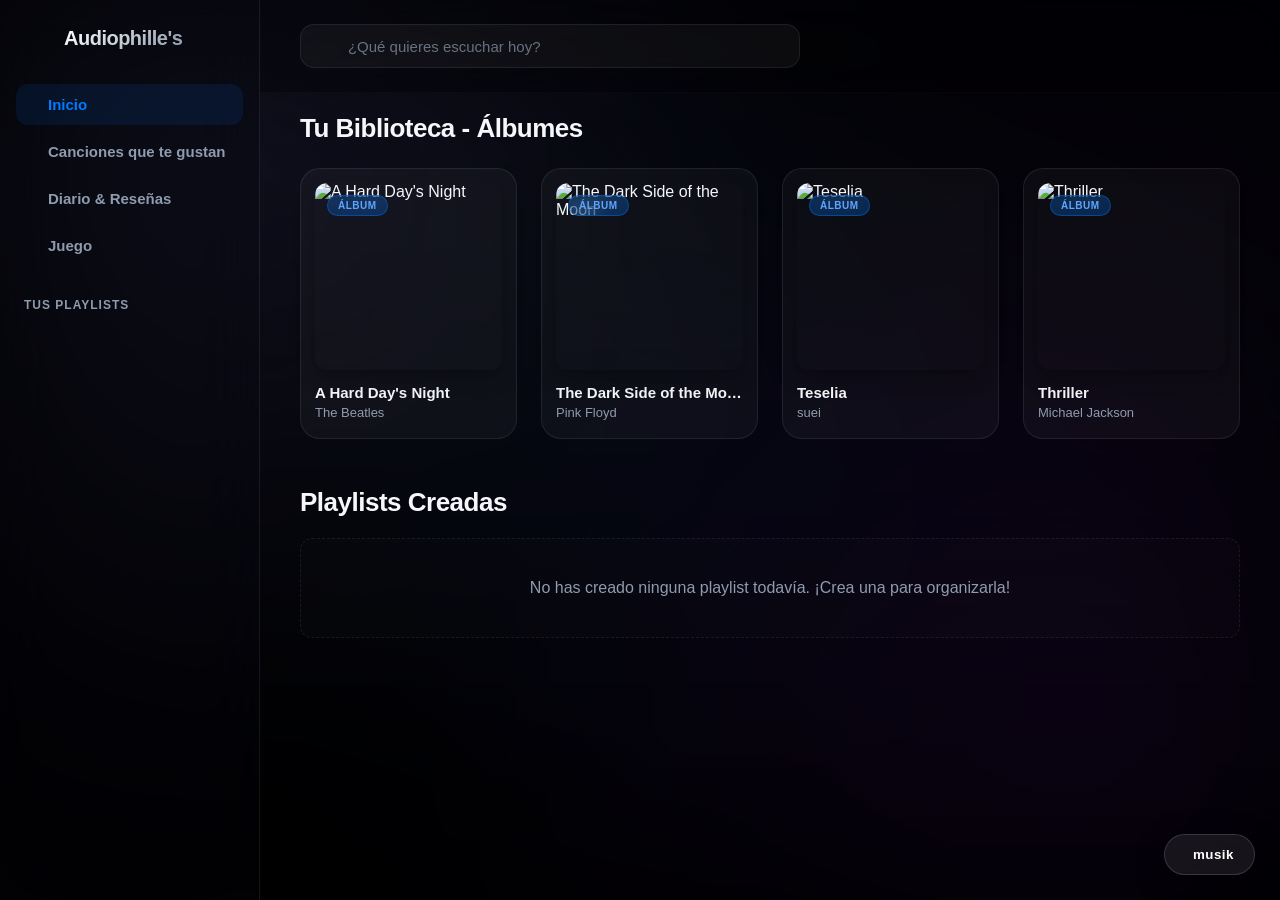
==== commit 1a91a55e: "Add files via upload" ====
--- a/reproductor de musica/index.html
+++ b/reproductor de musica/index.html
@@ -239,6 +239,8 @@
                     </div>
                 </div>
             </main>
+
+            <div id="artistProfileView" class="hidden"></div>
         </div>
     </div>
 
--- a/reproductor de musica/style.css
+++ b/reproductor de musica/style.css
@@ -3215,4 +3215,36 @@
     padding: 5px 12px;
     font-size: 0.75rem;
   }
-}+}
+
+/* --- ESTILOS DE PERFIL DE ARTISTA PREMIUM --- */
+.artist-follow-btn {
+  background: transparent;
+  color: var(--text-primary);
+  border: 1px solid rgba(255, 255, 255, 0.2);
+  padding: 0.6rem 1.8rem;
+  font-size: 0.9rem;
+  font-weight: 600;
+  border-radius: 50px;
+  cursor: pointer;
+  transition: all 0.3s cubic-bezier(0.16, 1, 0.3, 1);
+}
+
+.artist-follow-btn:hover {
+  transform: scale(1.03);
+  border-color: var(--text-primary);
+  background: rgba(255, 255, 255, 0.05);
+}
+
+/* Estado activo: Animación de llenado estilo Apple Music/Spotify con tu paleta morada */
+.artist-follow-btn.following {
+  background: linear-gradient(135deg, var(--blue-accent), #6d28d9);
+  border-color: transparent;
+  color: white;
+  box-shadow: 0 4px 15px rgba(124, 58, 237, 0.3);
+}
+
+.artist-follow-btn.following:hover {
+  background: linear-gradient(135deg, var(--blue-hover), #7c3aed);
+  box-shadow: 0 6px 20px rgba(124, 58, 237, 0.4);
+}
